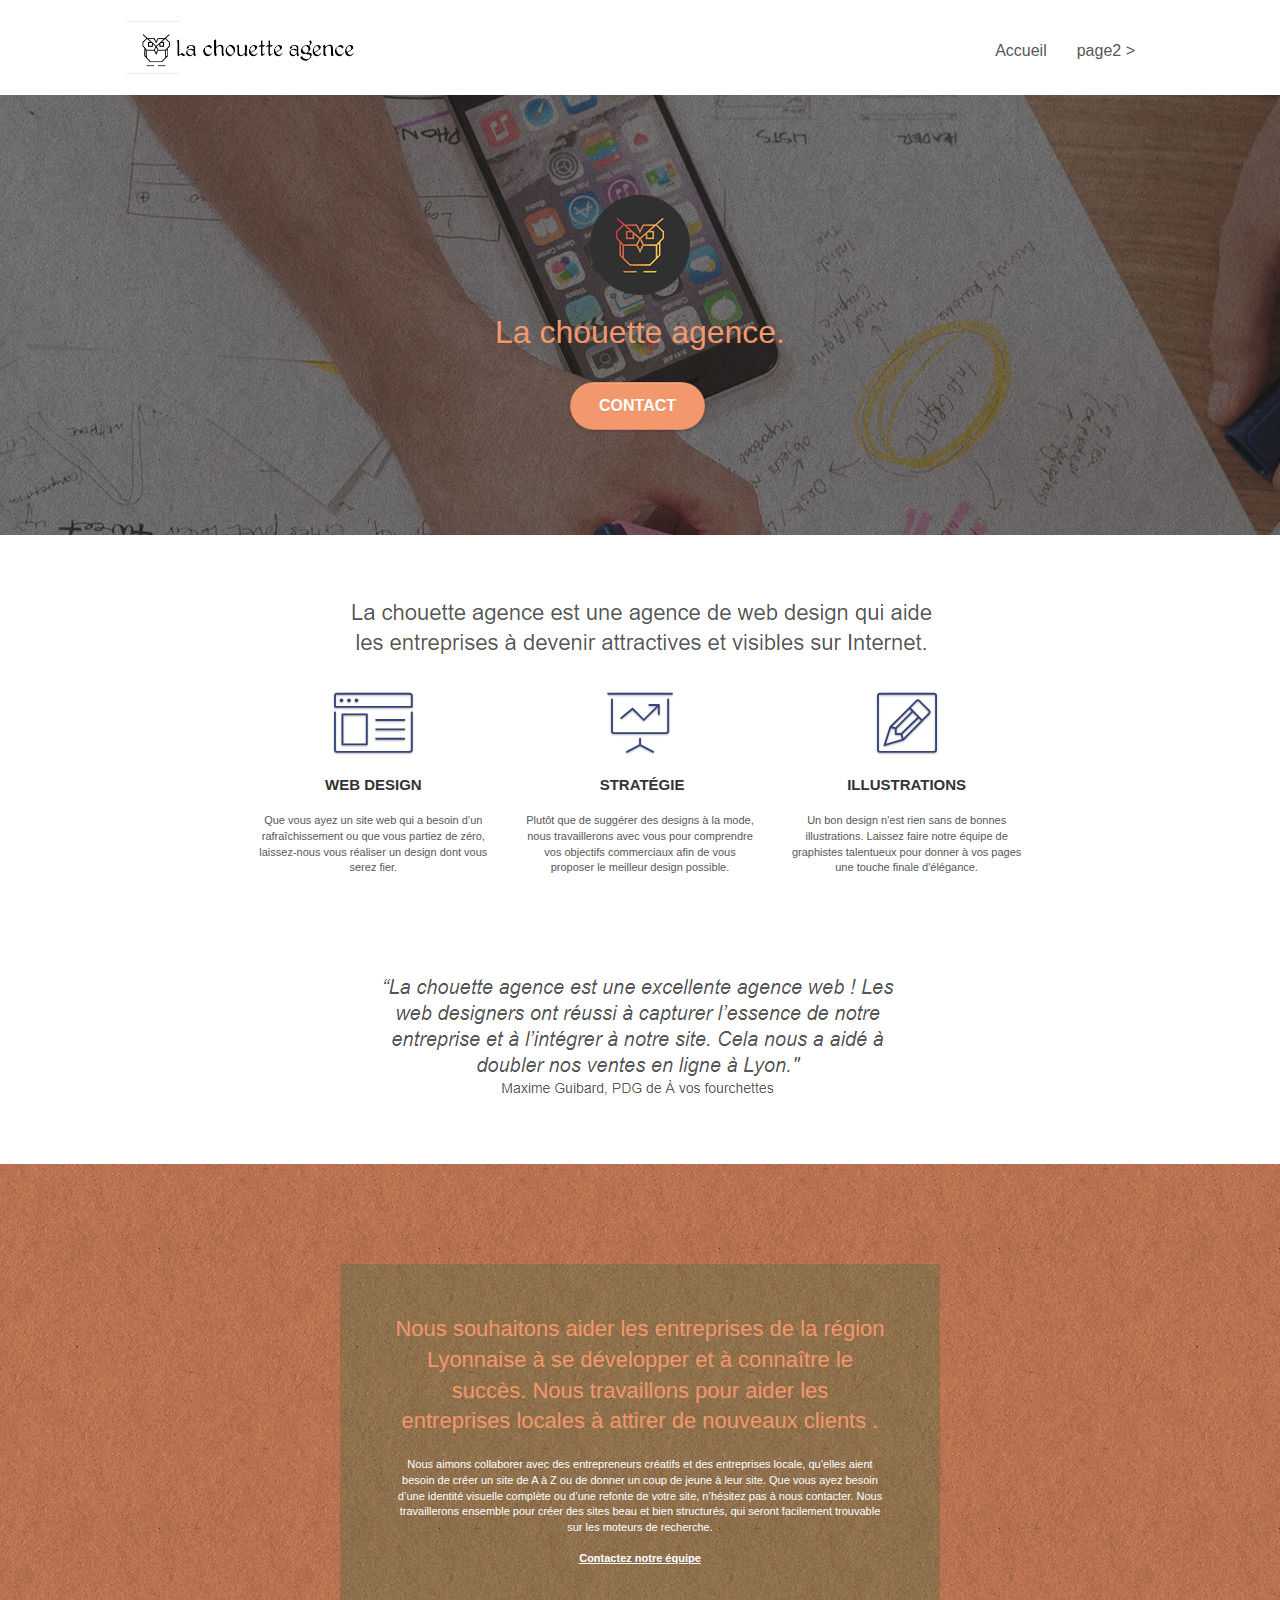
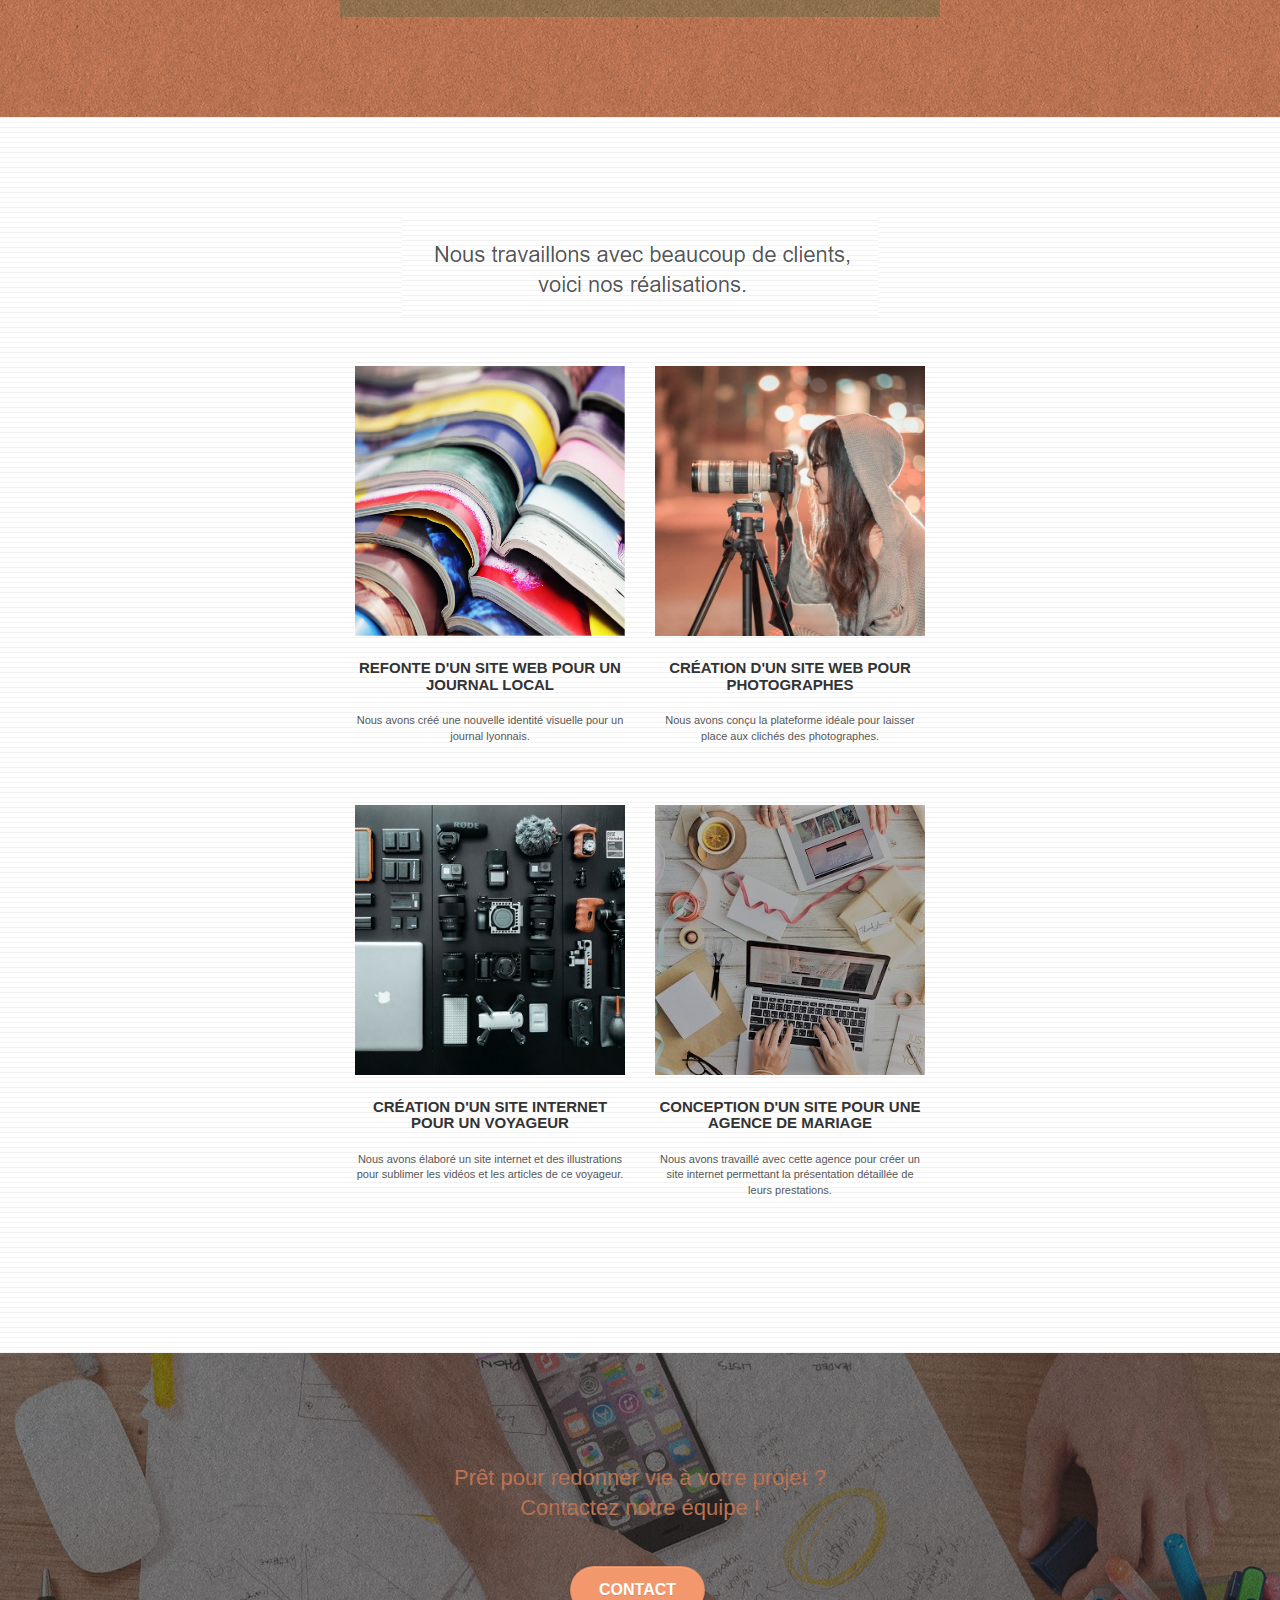
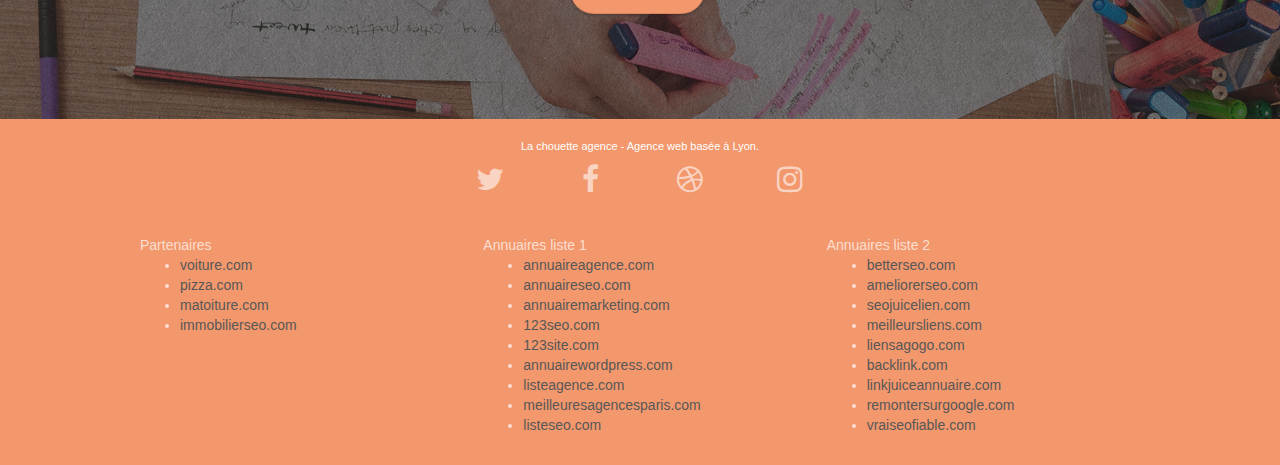
==== index.html @ 18b646df "update head" ====
<!doctype html>
<html lang="fr">
<head>
	<meta charset="utf-8">
    <meta name="description" content="Entreprise de web design basée à Lyon, la chouette agence est votre partenaire pour développer votre image. Nous vous mettons à disposition les meilleurs web-designers pour répondre à vos besoins de création graphique">
    <meta name="viewport" content="width=device-width, initial-scale=1.0">
    <link rel="shortcut icon" type="image/png" href="favicon.jpg">
    
	<link rel="stylesheet" type="text/css" href="./css/bootstrap.min.css">
	<link rel="stylesheet" type="text/css" href="style.min.css">
	<link rel="stylesheet" type="text/css" href="./css/font-awesome.min.css">
	<link rel="stylesheet" type="text/css" href="./css/et-line.min.css">
	
    
	<script async src="./js/jquery-2.1.0.min.js"></script>
	<script async src="./js/bootstrap.min.js"></script>
	<script async src="./js/blocs.min.js"></script>
	<script async src="./js/jquery.touchSwipe.min.js"></script>
	<script async src="./js/gmaps.min.js"></script>

    <title>Entreprise de web design sur Lyon - La chouette agence - Conception graphique pour votre entreprise</title>

    
<!-- Analytics -->
 
<!-- Analytics END -->
    
</head>
<body>
<!-- Principal conteneur -->
<div class="page-container">
    
<!-- bloc-0 -->
<div class="bloc bgc-white l-bloc " id="bloc-0">
	<div class="container bloc-sm">

		<nav class="navbar row">
			<div class="navbar-header">
				<div class="keywords" style="color:#cccccc;font-size:1px;">Agence web à paris, stratégie web, web design, illustrations, design de site web, site web, web, internet, site internet, site</div>
				<a class="navbar-brand" href="index.html"><img src="img/la-chouette-agence.png" alt="paris web design logo agence web meilleure agence" height="40" /></a>
				<div class="keywords" style="color:#cccccc;font-size:1px;">Agence web à paris, stratégie web, web design, illustrations, design de site web, site web, web, internet, site internet, site</div>
				<button id="nav-toggle" type="button" class="ui-navbar-toggle navbar-toggle" data-toggle="collapse" data-target=".navbar-1">
					<span class="sr-only">Toggle navigation</span><span class="icon-bar"></span><span class="icon-bar"></span><span class="icon-bar"></span>
				</button>
			</div>
			<div class="collapse navbar-collapse navbar-1 special-dropdown-nav">
				<ul class="site-navigation nav navbar-nav">
					<li>
						<a href="index.html">Accueil</a>
					</li>
					<li>
					</li>
					<li>
						<a href="page2.html">page2 &gt;</a>
					</li>
				</ul>
			</div>
		</nav>
	</div>
</div>
<!-- bloc-0 END -->

<!-- bloc-1-presentation -->
<div class="bloc bgc-dark-slate-blue bg-banniere d-bloc bg-t-edge bloc-bg-texture texture-paper b-parallax" id="bloc-1-hero">
	<div class="container bloc-lg">
		<div class="row tight-width-whitespace">
			<div class="col-sm-12">
				<img src="img/logo.png" class="center-block image-resize-mode" width="100" alt="La chouette agence, agence web paris, création logo paris" />
				<h1 class="text-center hero-bloc-text tc-white ">
					La chouette agence.
				</h1>
				<div class="text-center">
					<a href="page2.html" class="btn btn-lg btn-clean btn-rd cta-hero btn-atomic-tangerine" id="cta-hero">Contact</a>
				</div>
			</div>
		</div>
	</div>
</div>
<!-- bloc-1-presentation END -->

<!-- bloc-2-services -->
<div class="bloc bgc-white l-bloc" id="bloc-2-services">
	<div class="container bloc-md">
		<div class="row">
			<div class="col-sm-12 text-center">
				<img alt="agence web, agence web paris, web design paris, stratégie web" src="img/title.png" />
			</div>
		</div>
		<div class="row voffset-lg med-width-whitespace">
			<div class="col-sm-4">
				<div class="text-center">
					<span class="et-icon-browser sm-shadow icon-dark-slate-blue icons icon-lg"></span>
				</div>
				<h3 class="mg-md text-center">
					Web design
				</h3>
				<p class="text-center ">
					Que vous ayez un site web qui a besoin d&rsquo;un rafraîchissement ou que vous partiez de zéro, laissez-nous vous réaliser un design dont vous serez fier.
				</p>
			</div>
			<div class="col-sm-4">
				<div class="text-center">
					<span class="et-icon-presentation sm-shadow icon-dark-slate-blue icons icon-lg"></span>
				</div>
				<h3 class="mg-md text-center">
					&nbsp;Stratégie
				</h3>
				<p class="text-center ">
					Plutôt que de suggérer des designs à la mode, nous travaillerons avec vous pour comprendre vos objectifs commerciaux afin de vous proposer le meilleur design possible.<br>
				</p>
			</div>
			<div class="col-sm-4">
				<div class="text-center">
					<span class="et-icon-edit sm-shadow icon-dark-slate-blue icons icon-lg"></span>
				</div>
				<h3 class="mg-md text-center">
					Illustrations
				</h3>
				<p class="text-center ">
					Un bon design n'est rien sans de bonnes illustrations. Laissez faire notre équipe de graphistes talentueux pour donner à vos pages une touche finale d'élégance.
				</p>
			</div>
		</div>
		<div class="row voffset-lg voffset">
			<div class="col-xs-12 col-md-8 col-md-offset-2 text-center">
				<img alt="agence web, agence web paris, web design paris, stratégie web" src="img/citation.png" />

			</div>
		</div>
	</div>
</div>
<!-- bloc-2-services END -->

<!-- bloc-3-what-i-do -->
<div class="bloc tc-white bgc-atomic-tangerine bg-presentation d-bloc bloc-bg-texture texture-paper b-parallax" id="bloc-3-what-i-do">
	<div class="container bloc-lg">
		<div class="row tight-width-whitespace black-background">
			<div class="col-sm-12">
				<h2 class="mg-md text-center tc-white">
					Nous souhaitons aider les entreprises de la région Lyonnaise à se développer et à connaître le succès. Nous travaillons pour aider les entreprises locales à attirer de nouveaux clients .<br>
				</h2>
				<p class="text-center white">
					Nous aimons collaborer avec des entrepreneurs créatifs et des entreprises locale, qu’elles aient besoin de créer un site de A à Z ou de donner un coup de jeune à leur site. Que vous ayez besoin d’une identité visuelle complète ou d’une refonte de votre site, n’hésitez pas à nous contacter. Nous travaillerons ensemble pour créer des sites beau et bien structurés, qui seront facilement trouvable sur les moteurs de recherche. <br><br><a class="ltc-white bold-link" href="page2.html">Contactez notre équipe</a><br>
				</p>
			</div>
		</div>
	</div>
</div>
<!-- bloc-3-what-i-do END -->

<!-- bloc-4-portfolio -->
<div class="bloc bgc-white bg-lines-h2-bg bg-repeat l-bloc" id="bloc-4-portfolio">
	<div class="container bloc-lg">
		<div class="row">
			<div class="col-sm-12 text-center">
				<img alt="agence web, agence web paris, web design paris, stratégie web" src="img/title2.png" />
			</div>
		</div>
		<div class="row tight-width-whitespace portfolio-row">
			<div class="col-sm-6">
				<a href="#" data-lightbox="img/1.jpg" data-gallery-id="gallery-1" data-caption="Refonte d'un site web pour un journal local" data-frame="snapshot-lb"><img src="img/1.jpg" alt="paris web design logo agence web meilleure agence et refonte site web journal" class="img-responsive portfolio-thumb" /></a>
				<h3 class="mg-md text-center">
					Refonte d'un site web pour un journal local
				</h3>
				<p class="text-center">
					Nous avons créé une nouvelle identité visuelle pour un journal lyonnais.
				</p>
			</div>
			<div class="col-sm-6">
				<a href="#" data-lightbox="img/2.jpg" data-gallery-id="gallery-1" data-caption="Création d'un site web pour photographes" data-frame="snapshot-lb"><img src="img/2.jpg" class="img-responsive portfolio-thumb" alt="paris web design logo agence web meilleure agence, Création d'un site web pour photographes" /></a>
				<h3 class="mg-md text-center">
					Création d'un site web pour photographes
				</h3>
				<p class="text-center">
					Nous avons conçu la plateforme idéale pour laisser place aux clichés des photographes.
				</p>
			</div>
		</div>
		<div class="row tight-width-whitespace portfolio-row">
			<div class="col-sm-6">
				<a href="#" data-lightbox="img/3.bmp" data-gallery-id="gallery-1" data-caption="Création d'un site internet pour un voyageur" data-frame="snapshot-lb"><img src="img/3.bmp" class="img-responsive portfolio-thumb" alt="paris web design logo agence web meilleure agence, Création d'un site web pour voyageur"/></a>
				<h3 class="mg-md text-center">
					Création d'un site internet pour un voyageur
				</h3>
				<p class="text-center">
					Nous avons élaboré un site internet et des illustrations pour sublimer les vidéos et les articles de ce voyageur.
				</p>
			</div>
			<div class="col-sm-6">
				<a href="#" data-lightbox="img/4.bmp" data-gallery-id="gallery-1" data-caption="Conception d'un site pour une agence de mariage" data-frame="snapshot-lb"><img src="img/4.bmp" class="img-responsive portfolio-thumb" alt="paris web design logo agence web meilleure agence, Création d'un site web pour agence de mariage" /></a>
				<h3 class="mg-md text-center">
					Conception d'un site pour une agence de mariage
				</h3>
				<p class="text-center">
					Nous avons travaillé avec cette agence pour créer un site internet permettant la présentation détaillée de leurs prestations.
				</p>
			</div>
		</div>
	</div>
</div>
<!-- bloc-4-portfolio END -->

<!-- bloc-5-cta -->
<div class="bloc bgc-dark-slate-blue bg-banniere d-bloc bloc-bg-texture texture-paper" id="bloc-5-cta">
	<div class="container bloc-lg">
		<div class="row">
			<h2 class="mg-md text-center tc-white">
				Prêt pour redonner vie à votre projet ?<br>Contactez notre équipe !
			</h2>
			<div class="col-sm-12 text-center">
				<a href="page2.html" class="btn btn-atomic-tangerine btn-clean btn-rd btn-lg cta-hero">Contact</a>
			</div>
		</div>
	</div>
</div>
<!-- bloc-5-cta END -->

<!-- Footer - bloc-8 -->
<div class="bloc bgc-atomic-tangerine d-bloc" id="bloc-8">
	<div class="container bloc-sm">
		<div class="row">
			<div class="col-sm-12">
				<p class="text-center white">
					La chouette agence - Agence web basée à Lyon.<br>
				</p>
				<div class="row row-no-gutters social">
					<div class="col-sm-3">
						<div class="text-center">
							<a class="social" href="index.html"><span class="fa fa-twitter icon-md"></span></a>
						</div>
					</div>
					<div class="col-sm-3">
						<div class="text-center">
							<a class="social" href="index.html"><span class="fa fa-facebook icon-md"></span></a>
						</div>
					</div>
					<div class="col-sm-3">
						<div class="text-center">
							<a class="social" href="index.html"><span class="fa fa-dribbble icon-md"></span></a>
						</div>
					</div>
					<div class="col-sm-3">
						<div class="text-center">
							<a class="social" href="index.html"><span class="fa fa-instagram icon-md"></span></a>
						</div>
					</div>
					<div class="keywords" style="color:#F3976C;">Agence web à paris, stratégie web, web design, illustrations, design de site web, site web, web, internet, site internet, site</div>
				</div>
				<div class="row">
					<div class="col-sm-4">
						Partenaires
							<ul>
								<li><a href="voiture.com">voiture.com</a></li>
								<li><a href="pizza.com">pizza.com</a></li>
								<li><a href="matoiture.com">matoiture.com</a></li>
								<li><a href="immobilierseo.com">immobilierseo.com</a></li>
							</ul>		
					</div>
					<div class="col-sm-4">
						Annuaires liste 1
						<ul>
							<li><a href="annuaireagence.com">annuaireagence.com</a></li>
							<li><a href="annuaireseo.com">annuaireseo.com</a></li>
							<li><a href="annuairemarketing.com">annuairemarketing.com</a></li>
							<li><a href="123seoture.com">123seo.com</a></li>
							<li><a href="123site.com">123site.com</a></li>
							<li><a href="annuairewordpress.com">annuairewordpress.com</a></li>
							<li><a href="listeagence.com">listeagence.com</a></li>
							<li><a href="meilleuresagencesparis.com">meilleuresagencesparis.com</a></li>
							<li><a href="listeseo.com">listeseo.com</a></li>
						</ul>
					</div>
					<div class="col-sm-4">
						Annuaires liste 2
						<ul>
							<li><a href="betterseo.com">betterseo.com</a></li>
							<li><a href="ameliorerseo.com">ameliorerseo.com</a></li>
							<li><a href="seojuicelien.com">seojuicelien.com</a></li>
							<li><a href="meilleursliens.com">meilleursliens.com</a></li>
							<li><a href="liensagogo.com">liensagogo.com</a></li>
							<li><a href="backlink.com">backlink.com</a></li>
							<li><a href="linkjuiceannuaire.com">linkjuiceannuaire.com</a></li>
							<li><a href="remontersurgoogle.com">remontersurgoogle.com</a></li>
							<li><a href="vraiseofiable.com">vraiseofiable.com</a></li>
						</ul>
					</div>
				</div>
			</div>
		</div>
	</div>
</div>
<!-- Footer - bloc-8 END -->

</div>
<!-- Principal conteneur END -->
    

</body>
</html>
---- style.min.css ----
body{margin:0;padding:0;background:#FFF;overflow-x:hidden;-webkit-font-smoothing:antialiased;-moz-osx-font-smoothing:grayscale}a,button{transition:all .3s ease-in-out;outline:none!important}a:hover{text-decoration:none;cursor:pointer}#page-loading-blocs-notifaction{position:fixed;top:0;bottom:0;width:100%;z-index:100000;background:#FFF url(img/pageload-spinner.gif) no-repeat center center}.bloc{width:100%;clear:both;background:50% 50% no-repeat;padding:0 50px;-webkit-background-size:cover;-moz-background-size:cover;-o-background-size:cover;background-size:cover;position:relative}.bloc .container{padding-left:0;padding-right:0}.bloc-lg{padding:100px 50px}.bloc-md{padding:50px}.bloc-sm{padding:20px 50px}.bg-center,.bg-l-edge,.bg-r-edge,.bg-t-edge,.bg-b-edge,.bg-tl-edge,.bg-bl-edge,.bg-tr-edge,.bg-br-edge,.bg-repeat{-webkit-background-size:auto!important;-moz-background-size:auto!important;-o-background-size:auto!important;background-size:auto!important}.bg-repeat{background:repeat}.bg-t-edge{background:top no-repeat}.bloc-bg-texture::before{content:"";background-size:2px 2px;position:absolute;top:0;bottom:0;left:0;right:0}.texture-paper::before{background:url(img/texture-paper.png);background-size:280px 280px}.b-parallax{background-attachment:fixed}.d-bloc{color:rgba(255,255,255,.7)}.d-bloc button:hover{color:rgba(255,255,255,.9)}.d-bloc .icon-round,.d-bloc .icon-square,.d-bloc .icon-rounded,.d-bloc .icon-semi-rounded-a,.d-bloc .icon-semi-rounded-b{border-color:rgba(255,255,255,.9)}.d-bloc .divider-h span{border-color:rgba(255,255,255,.2)}.d-bloc .a-btn,.d-bloc .navbar a,.d-bloc .navbar-brand,.d-bloc a .icon-sm,.d-bloc a .icon-md,.d-bloc a .icon-lg,.d-bloc a .icon-xl,.d-bloc h1 a,.d-bloc h2 a,.d-bloc h3 a,.d-bloc h4 a,.d-bloc h5 a,.d-bloc h6 a,.d-bloc p a{color:rgba(255,255,255,.6)}.d-bloc .a-btn:hover,.d-bloc .navbar a:hover,.d-bloc .navbar-brand:hover,.d-bloc a:hover .icon-sm,.d-bloc a:hover .icon-md,.d-bloc a:hover .icon-lg,.d-bloc a:hover .icon-xl,.d-bloc h1 a:hover,.d-bloc h2 a:hover,.d-bloc h3 a:hover,.d-bloc h4 a:hover,.d-bloc h5 a:hover,.d-bloc h6 a:hover,.d-bloc p a:hover{color:rgba(255,255,255,1)}.d-bloc .navbar-toggle .icon-bar{background:rgba(255,255,255,1)}.d-bloc .btn-wire,.d-bloc .btn-wire:hover{color:rgba(255,255,255,1);border-color:rgba(255,255,255,1)}.d-bloc .panel{color:rgba(0,0,0,.5)}.d-bloc .panel button:hover{color:rgba(0,0,0,.7)}.d-bloc .panel icon{border-color:rgba(0,0,0,.7)}.d-bloc .panel .divider-h span{border-color:rgba(0,0,0,.1)}.d-bloc .panel .a-btn{color:rgba(0,0,0,.6)}.d-bloc .panel .a-btn:hover{color:rgba(0,0,0,1)}.d-bloc .panel .btn-wire,.d-bloc .panel .btn-wire:hover{color:rgba(0,0,0,.7);border-color:rgba(0,0,0,.3)}.d-bloc .panel,.l-bloc{color:rgba(0,0,0,.5)}.d-bloc .panel button:hover,.l-bloc button:hover{color:rgba(0,0,0,.7)}.l-bloc .icon-round,.l-bloc .icon-square,.l-bloc .icon-rounded,.l-bloc .icon-semi-rounded-a,.l-bloc .icon-semi-rounded-b{border-color:rgba(0,0,0,.7)}.d-bloc .panel .divider-h span,.l-bloc .divider-h span{border-color:rgba(0,0,0,.1)}.d-bloc .panel .a-btn,.l-bloc .a-btn,.l-bloc .navbar a,.l-bloc .navbar-brand,.l-bloc a .icon-sm,.l-bloc a .icon-md,.l-bloc a .icon-lg,.l-bloc a .icon-xl,.l-bloc h1 a,.l-bloc h2 a,.l-bloc h3 a,.l-bloc h4 a,.l-bloc h5 a,.l-bloc h6 a,.l-bloc p a{color:rgba(0,0,0,.6)}.d-bloc .panel .a-btn:hover,.l-bloc .a-btn:hover,.l-bloc .navbar a:hover,.l-bloc .navbar-brand:hover,.l-bloc a:hover .icon-sm,.l-bloc a:hover .icon-md,.l-bloc a:hover .icon-lg,.l-bloc a:hover .icon-xl,.l-bloc h1 a:hover,.l-bloc h2 a:hover,.l-bloc h3 a:hover,.l-bloc h4 a:hover,.l-bloc h5 a:hover,.l-bloc h6 a:hover,.l-bloc p a:hover{color:rgba(0,0,0,1)}.l-bloc .navbar-toggle .icon-bar{color:rgba(0,0,0,.6)}.d-bloc .panel .btn-wire,.d-bloc .panel .btn-wire:hover,.l-bloc .btn-wire,.l-bloc .btn-wire:hover{color:rgba(0,0,0,.7);border-color:rgba(0,0,0,.3)}.voffset{margin-top:30px}.voffset-lg{margin-top:80px}.row-no-gutters{margin-right:0;margin-left:0}.row.row-no-gutters>[class^="col-"],.row.row-no-gutters>[class*=" col-"]{padding-right:0;padding-left:0}#bloc-1-hero h1{font-size:32px}.navbar{margin-bottom:0;z-index:1}.navbar-brand{height:auto;padding:3px 15px;font-size:25px;font-weight:400;font-weight:600;line-height:44px}.navbar-brand img{max-height:200px;margin:0 5px 0 0;display:inline}.navbar-brand img[src$=svg]{min-width:100px}.nav-center .navbar-brand img{margin:0}.navbar .nav{padding-top:2px;margin-right:-16px;float:right;z-index:1}.nav>li{float:left;margin-top:4px;font-size:16px}.navbar-nav .open .dropdown-menu>li>a{text-align:inherit}.nav>li a:hover,.nav>li a:focus{background:transparent}.navbar-toggle{margin:10px 10px 0 0;border:0}.navbar-toggle:hover{background:transparent!important}.navbar-toggle .icon-bar{background-color:rgba(0,0,0,.5);width:26px}.nav-invert .navbar .nav{float:left}.nav-invert .navbar-header,.nav-invert .navbar-brand{float:right;position:relative;z-index:2}@media (min-width:768px){.site-navigation{position:absolute;top:50%;right:20px;transform:translate(0,-50%);-webkit-transform:translateY(-50%)}.nav>li .dropdown-menu a,.nav>li .dropdown-menu a:hover{color:#484848}.nav-invert .site-navigation{left:0;right:0}.nav-center{text-align:center}.nav-center .navbar-header{width:100%}.nav-center .navbar-header,.nav-center .navbar-brand,.nav-center .nav>li{float:none;display:inline-block}.nav-center .site-navigation{position:relative;width:100%;right:0;margin-right:0;margin-top:20px}.nav-center.mini-nav .navbar-toggle{float:none;margin:10px auto 0}}.nav>li>.dropdown a{background:none!important;display:block;padding:14px 15px}nav .caret{margin:0 5px}.dropdown-menu .dropdown-menu{top:-8px;left:100%}.dropdown-menu .dropmenu-flow-right{top:100%;left:0;margin-left:-1px;border-top-left-radius:0;border-top-right-radius:0}.dropdown-menu .dropdown span{border:4px solid #000;border-top-color:transparent;border-right-color:transparent;border-bottom-color:transparent;margin:6px -5px 0 0!important;float:right}.mg-md{margin-top:10px;margin-bottom:20px}.mg-lg{margin-top:10px;margin-bottom:40px}.btn{margin:0 5px 5px 0}.btn.pull-right{margin:0 0 5px 5px}.btn-d,.btn-d:hover,.btn-d:focus{color:#FFF;background:rgba(0,0,0,.3)}button{outline:none!important}.btn-rd{border-radius:40px}.btn-clean{border:1px solid rgba(0,0,0,.08);border-bottom-color:rgba(0,0,0,.1);text-shadow:0 1px 0 rgba(0,0,1,.1);box-shadow:0 1px 3px rgba(0,0,1,.25),inset 0 1px 0 0 rgba(255,255,255,.15)}.icon-md{font-size:30px!important}.icon-lg{font-size:60px!important}.sm-shadow{text-shadow:0 1px 2px rgba(0,0,0,.3)}.panel-sq,.panel-sq .panel-heading,.panel-sq .panel-footer{border-radius:0}.panel-rd{border-radius:30px}.panel-rd .panel-heading{border-radius:29px 29px 0 0}.panel-rd .panel-footer{border-radius:0 0 29px 29px}.form-control{border-color:rgba(0,0,0,.1);box-shadow:none}.scrollToTop{width:40px;height:40px;position:fixed;bottom:20px;right:20px;opacity:0;z-index:500;transition:all .3s ease-in-out}.scrollToTop span{margin-top:6px}.showScrollTop{font-size:14px;opacity:1}a[data-lightbox]{position:relative;display:block;text-align:center}a[data-lightbox]:hover::before{content:"+";font-family:"HelveticaNeue-Light","Helvetica Neue Light","Helvetica Neue",Helvetica,Arial;font-size:32px;width:50px;height:50px;margin-left:-25px;border-radius:50%;background:rgba(0,0,0,.6);color:#FFF;font-weight:100;z-index:1;position:absolute;top:50%;transform:translateY(-50%);-webkit-transform:translateY(-50%)}a[data-lightbox]:hover img{opacity:.6;-webkit-animation-fill-mode:none;animation-fill-mode:none}#lightbox-modal{display:flex;align-items:center}#lightbox-modal .modal-dialog{width:90%;max-width:900px;margin:0 auto 0}#lightbox-modal .modal-dialog img{max-height:90vh;margin:0 auto}.lightbox-caption{padding:20px;color:#FFF;background:rgba(0,0,0,.5);position:absolute;left:15px;right:15px;bottom:5px}.close-lightbox{color:#FFF;font-size:30px;position:absolute;top:20px;right:20px;z-index:20;background:rgba(0,0,0,.5);border:none;line-height:30px;padding:0 9px 5px;opacity:.3}.close-lightbox:hover,.next-lightbox:hover,.prev-lightbox:hover{opacity:1;color:#FFF}.next-lightbox,.prev-lightbox{font-size:20px;color:rgba(255,255,255,.9);background:rgba(0,0,0,.5);transition:all .2s ease-in-out;position:absolute;top:45%;z-index:1;opacity:.4}.next-lightbox{padding:6px 8px 1px 13px;right:25px}.prev-lightbox{padding:6px 13px 1px 10px;left:25px}.snapshot-lb .modal-body{padding-bottom:45px}.snapshot-lb .lightbox-caption{padding:0;color:rgba(0,0,0,.5);background:none}h1,h2,h3,h4,h5,h6,p,label,.btn,a{font-family:"helvetica";font-weight:400;color:#575757!important}.container{max-width:1000px}.hero-bloc-text{font-size:38px}.hero-bloc-text-sub{font-size:36px}.statement-bloc-text{line-height:26px;font-style:italic;font-size:20px;text-align:center;font-weight:lighter;max-width:520px;margin:auto auto auto auto}p{font-size:11px}.tight-width-whitespace{max-width:600px;margin:auto auto auto auto}.h1{font-size:20px;font-family:"Open Sans"}.cta-hero{margin-top:22px;color:#FFFFFF!important;text-transform:uppercase;padding:12px 28px 12px 28px;font-size:16px;font-weight:700}.social{max-width:400px;margin:auto auto auto auto}h2{font-size:22px;line-height:1.4em}h3{font-size:15px;text-transform:uppercase;font-weight:700;color:#333333!important}.med-width-whitespace{max-width:800px;margin:auto auto auto auto;box-shadow:0 0 0 #000}h1{color:#333333!important}h4{color:#333333!important}.icons{margin-bottom:14px;margin-top:24px}.white{color:#FFFFFF!important}.portfolio-thumb{margin-bottom:24px}.portfolio-row{margin-bottom:44px;margin-top:50px}.avatar{box-shadow:0 4px 9px rgba(0,0,0,.3)}.black-background{background-color:rgba(165,147,99,.7);padding:40px 40px 40px 40px}.bold-link{font-weight:900;text-decoration:underline!important}.bgc-white{background-color:#FFF}.bgc-dark-slate-blue{background-color:#364577}.bgc-atomic-tangerine{background-color:#F3976C}.tc-white{color:#F3976C!important}.btn-atomic-tangerine{background:#F3976C;color:#FFFFFF!important}.btn-atomic-tangerine:hover{background:#c27956!important;color:#FFFFFF!important}.ltc-white{color:#FFFFFF!important}.ltc-white:hover{color:#cccccc!important}.ltc-atomic-tangerine{color:#F3976C!important}.ltc-atomic-tangerine:hover{color:#c27956!important}.icon-dark-slate-blue{color:#364577!important;border-color:#364577!important}.bg-dots-bg{background-image:url(img/dots-bg.png)}.bg-lines-h2-bg{background-image:url(img/lines-h2-bg.png)}.bg-banniere{background-image:url(img/la-chouette-agence-banniere.jpg)}.bg-presentation{background-image:url(img/image-de-presentation.bmp)}@media (max-width:1024px){.bloc{padding-left:20px;padding-right:20px}.bloc.full-width-bloc,.bloc-tile-2.full-width-bloc .container,.bloc-tile-3.full-width-bloc .container,.bloc-tile-4.full-width-bloc .container{padding-left:0;padding-right:0}}@media (max-width:992px) and (min-width:768px){.navbar .nav{max-width:80%}.nav-center.navbar .nav{max-width:100%}}@media only screen and (min-device-width:768px) and (max-device-width:1024px) and (orientation:landscape){.b-parallax{background-attachment:scroll}}@media only screen and (min-device-width:1024px) and (max-device-width:1366px) and (-webkit-min-device-pixel-ratio:1.5){.b-parallax{background-attachment:scroll}}@media (max-width:991px){.container{width:100%}.b-parallax{background-attachment:scroll}.page-container,#hero-bloc{overflow-x:hidden;position:relative}.bloc{padding-left:constant(safe-area-inset-left);padding-right:constant(safe-area-inset-right)}.bloc-group,.bloc-group .bloc{display:block;width:100%}.bloc-fill-screen .fill-bloc-top-edge,.bloc-fill-screen .fill-bloc-bottom-edge{padding:0 20px;padding-left:constant(safe-area-inset-left);padding-right:constant(safe-area-inset-right)}}@media (max-width:767px){.page-container{overflow-x:hidden;position:relative}h1,h2,h3,h4,h5,h6,p,#disqus_thread{padding-left:10px!important;padding-right:10px!important}.b-parallax{background-attachment:scroll}.navbar .nav{padding-top:0;border-top:1px solid rgba(0,0,0,.2);float:none!important}.navbar.row{margin-left:0;margin-right:0}.site-navigation{position:inherit;transform:none;-webkit-transform:none;-ms-transform:none}.nav>li{margin-top:0;border-bottom:1px solid rgba(0,0,0,.1);background:rgba(0,0,0,.05);text-align:left;padding-left:15px;width:100%}.nav>li:hover{background:rgba(0,0,0,.08)}.dropdown .dropdown a .caret{float:none;margin:5px 0 0 10px!important;border:4px solid #000;border-bottom-color:transparent;border-right-color:transparent;border-left-color:transparent}#hero-bloc .navbar .nav{background:rgba(0,0,0,.8)}#hero-bloc .navbar .nav a{color:rgba(255,255,255,.6)}.hero{padding:50px 0}.hero-nav{left:-1px;right:-1px}.navbar-collapse{padding:0;overflow-x:hidden;-webkit-box-shadow:none;box-shadow:none}.navbar-brand img{max-height:40px;width:auto}.nav-invert .navbar-header{float:none;width:100%}.nav-invert .navbar-toggle{float:left;margin-left:10px}.bloc{padding-left:0;padding-right:0}.bloc-xxl,.bloc-xl,.bloc-lg{padding:40px 0}.bloc-sm,.bloc-md{padding-left:0;padding-right:0}.bloc-tile-2 .container,.bloc-tile-3 .container,.bloc-tile-4 .container,.bloc-fill-screen .fill-bloc-top-edge,.bloc-fill-screen .fill-bloc-bottom-edge{padding-left:0;padding-right:0}.a-block{padding:0 10px}.btn-dwn{display:none}.voffset{margin-top:5px}.voffset-md{margin-top:20px}.voffset-lg{margin-top:30px}form{padding:5px}.close-lightbox{display:inline-block}.blocsapp-device-iphone5{background-size:216px 425px;padding-top:60px;width:216px;height:425px}.blocsapp-device-iphone5 img{width:180px;height:320px}}@media (max-width:400px){.bloc{padding-left:0;padding-right:0}}@media (max-width:767px){.bloc-mob-center-text{text-align:center}}
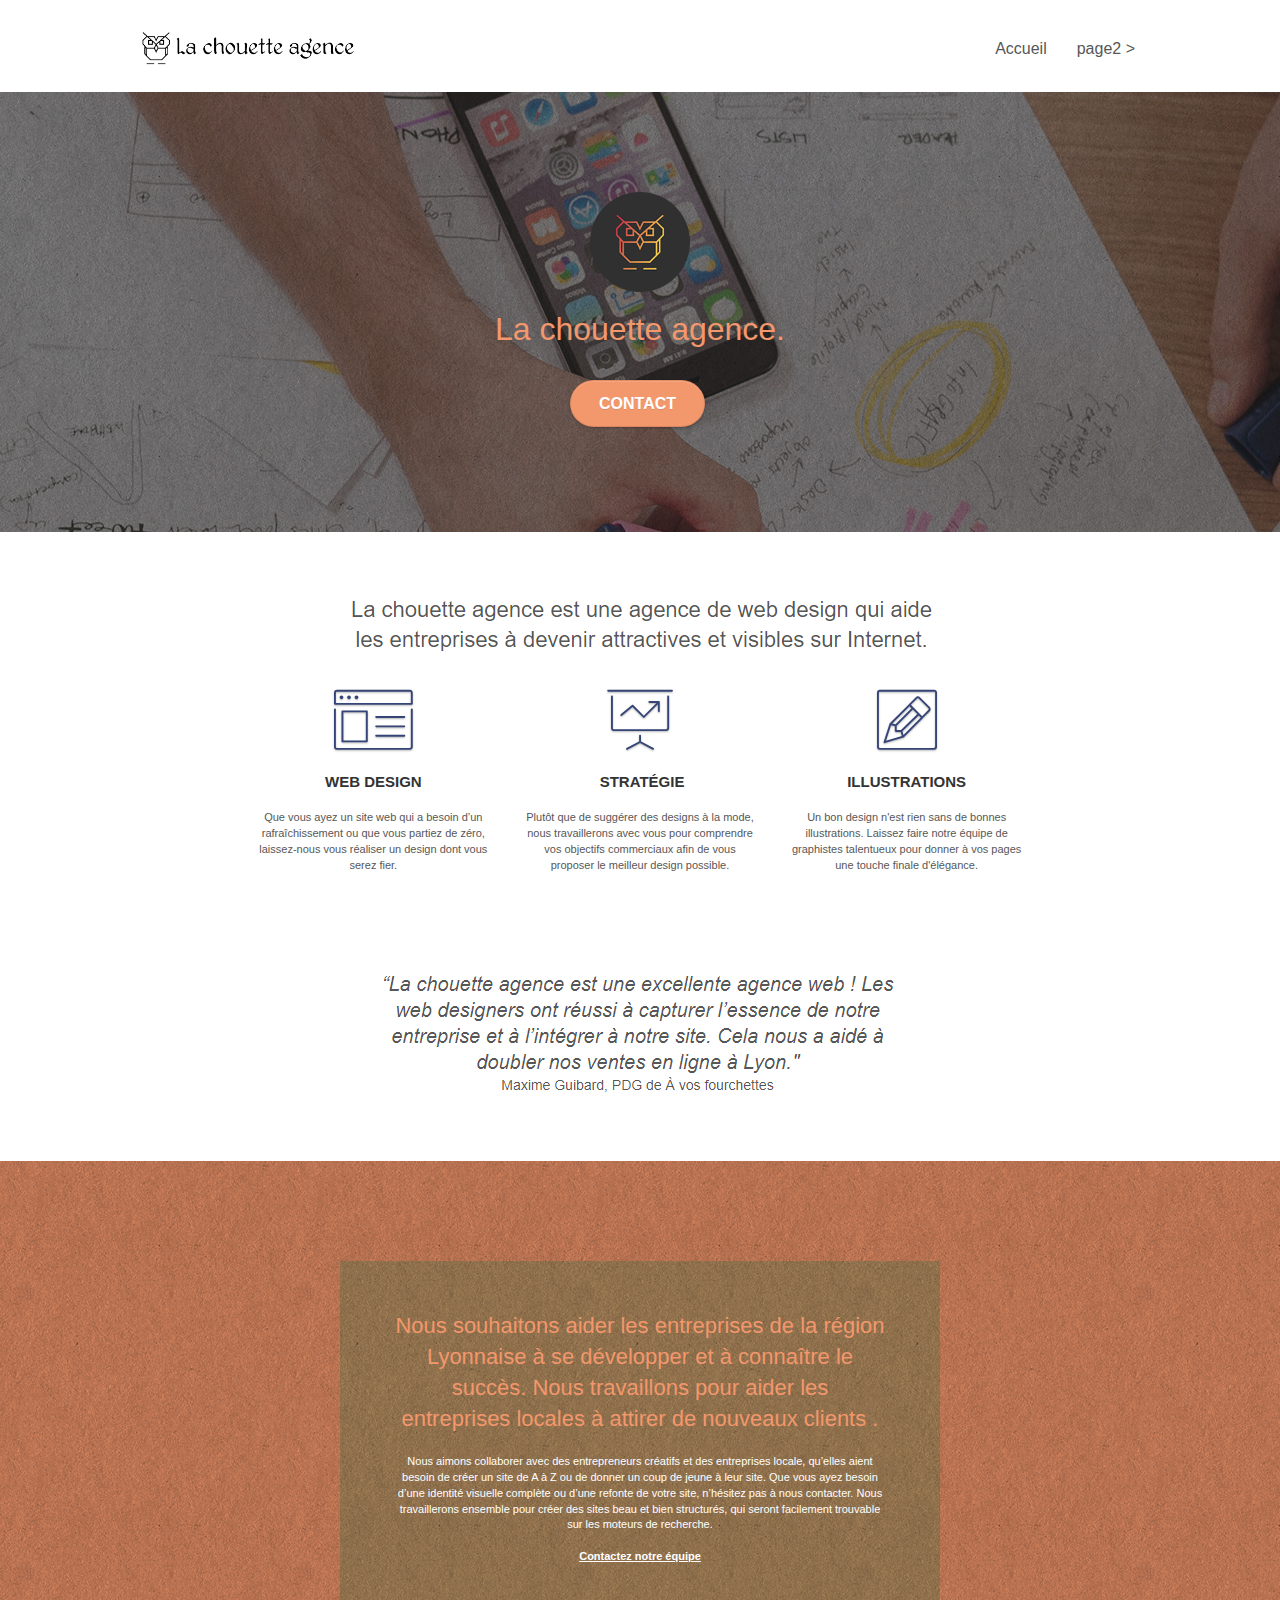
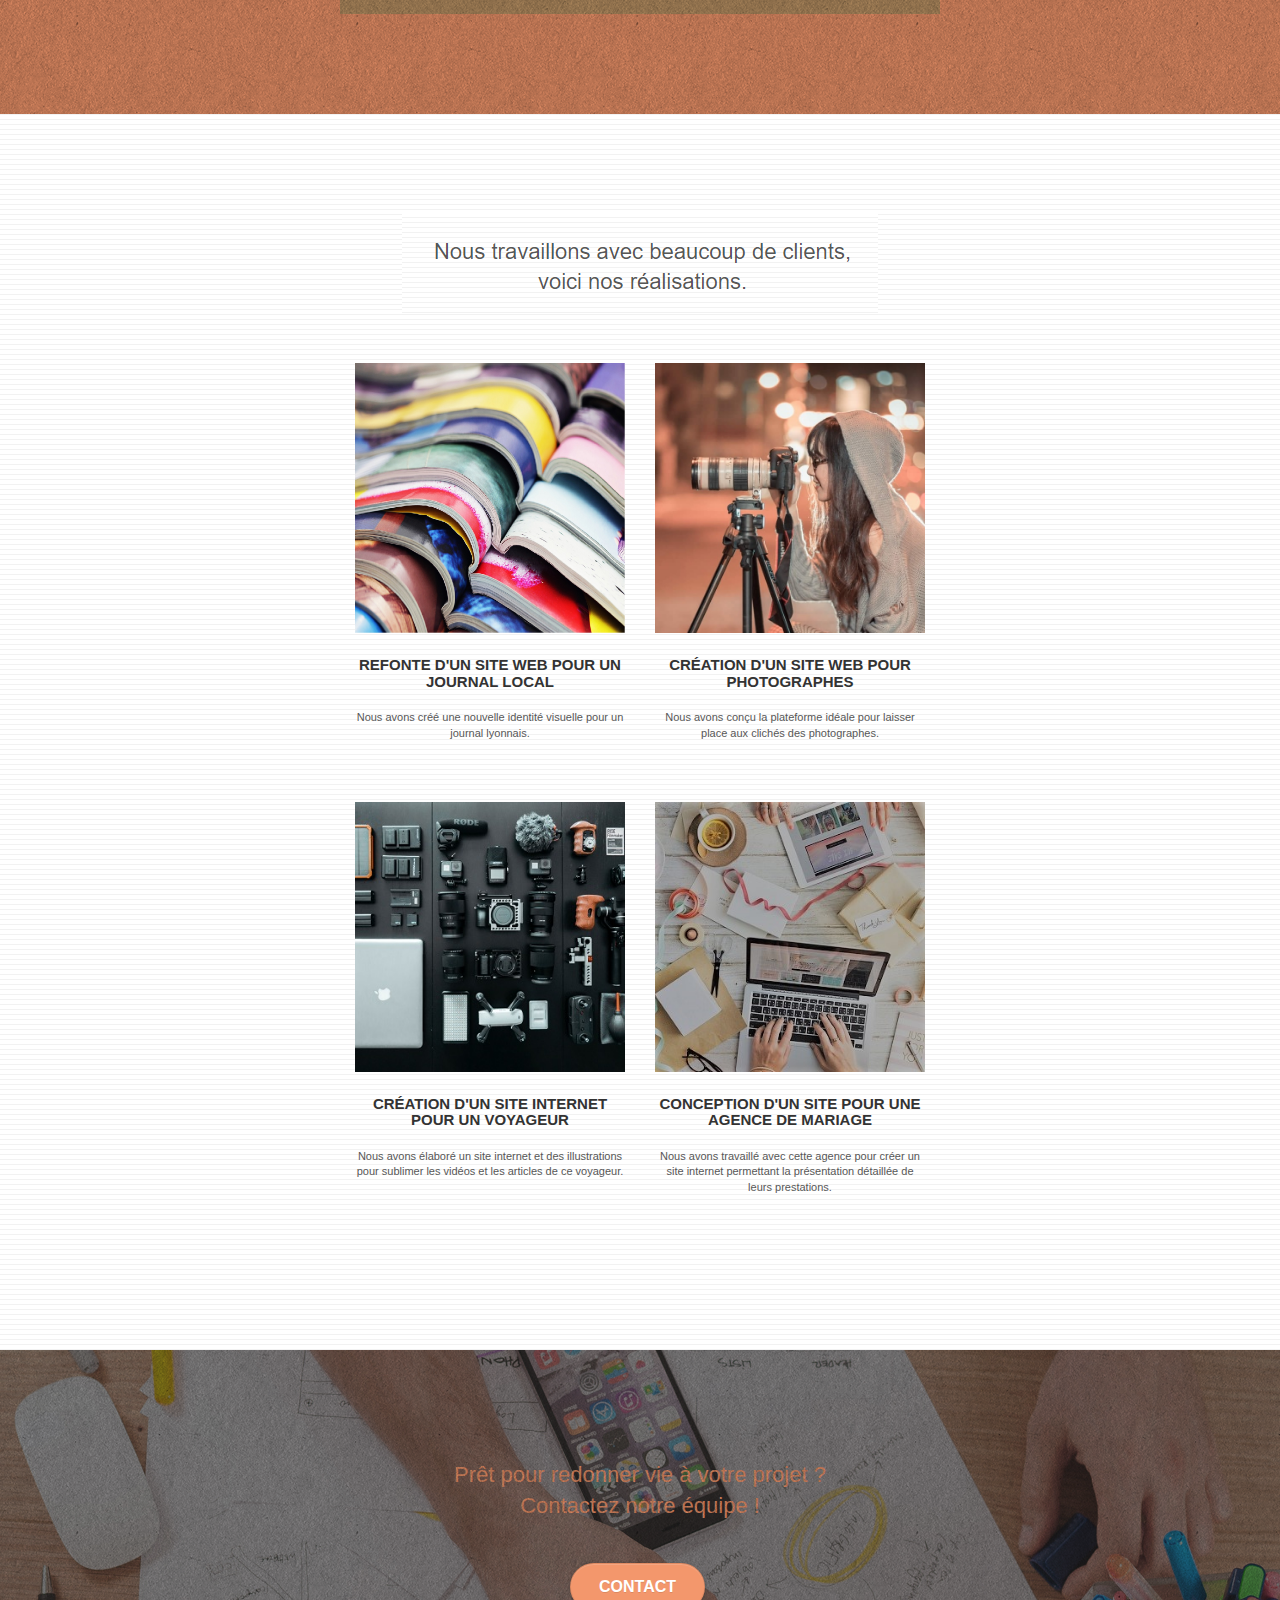
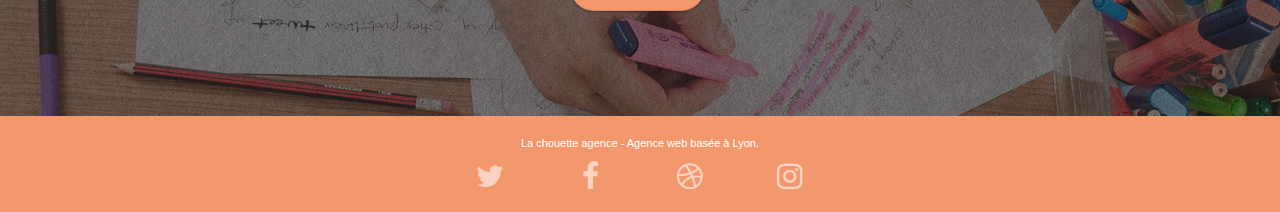
==== commit 398e2a72: "delete class keywords and links in footer" ====
--- a/index.html
+++ b/index.html
@@ -36,9 +36,7 @@
 
 		<nav class="navbar row">
 			<div class="navbar-header">
-				<div class="keywords" style="color:#cccccc;font-size:1px;">Agence web à paris, stratégie web, web design, illustrations, design de site web, site web, web, internet, site internet, site</div>
 				<a class="navbar-brand" href="index.html"><img src="img/la-chouette-agence.png" alt="paris web design logo agence web meilleure agence" height="40" /></a>
-				<div class="keywords" style="color:#cccccc;font-size:1px;">Agence web à paris, stratégie web, web design, illustrations, design de site web, site web, web, internet, site internet, site</div>
 				<button id="nav-toggle" type="button" class="ui-navbar-toggle navbar-toggle" data-toggle="collapse" data-target=".navbar-1">
 					<span class="sr-only">Toggle navigation</span><span class="icon-bar"></span><span class="icon-bar"></span><span class="icon-bar"></span>
 				</button>
@@ -244,46 +242,6 @@
 							<a class="social" href="index.html"><span class="fa fa-instagram icon-md"></span></a>
 						</div>
 					</div>
-					<div class="keywords" style="color:#F3976C;">Agence web à paris, stratégie web, web design, illustrations, design de site web, site web, web, internet, site internet, site</div>
-				</div>
-				<div class="row">
-					<div class="col-sm-4">
-						Partenaires
-							<ul>
-								<li><a href="voiture.com">voiture.com</a></li>
-								<li><a href="pizza.com">pizza.com</a></li>
-								<li><a href="matoiture.com">matoiture.com</a></li>
-								<li><a href="immobilierseo.com">immobilierseo.com</a></li>
-							</ul>		
-					</div>
-					<div class="col-sm-4">
-						Annuaires liste 1
-						<ul>
-							<li><a href="annuaireagence.com">annuaireagence.com</a></li>
-							<li><a href="annuaireseo.com">annuaireseo.com</a></li>
-							<li><a href="annuairemarketing.com">annuairemarketing.com</a></li>
-							<li><a href="123seoture.com">123seo.com</a></li>
-							<li><a href="123site.com">123site.com</a></li>
-							<li><a href="annuairewordpress.com">annuairewordpress.com</a></li>
-							<li><a href="listeagence.com">listeagence.com</a></li>
-							<li><a href="meilleuresagencesparis.com">meilleuresagencesparis.com</a></li>
-							<li><a href="listeseo.com">listeseo.com</a></li>
-						</ul>
-					</div>
-					<div class="col-sm-4">
-						Annuaires liste 2
-						<ul>
-							<li><a href="betterseo.com">betterseo.com</a></li>
-							<li><a href="ameliorerseo.com">ameliorerseo.com</a></li>
-							<li><a href="seojuicelien.com">seojuicelien.com</a></li>
-							<li><a href="meilleursliens.com">meilleursliens.com</a></li>
-							<li><a href="liensagogo.com">liensagogo.com</a></li>
-							<li><a href="backlink.com">backlink.com</a></li>
-							<li><a href="linkjuiceannuaire.com">linkjuiceannuaire.com</a></li>
-							<li><a href="remontersurgoogle.com">remontersurgoogle.com</a></li>
-							<li><a href="vraiseofiable.com">vraiseofiable.com</a></li>
-						</ul>
-					</div>
 				</div>
 			</div>
 		</div>
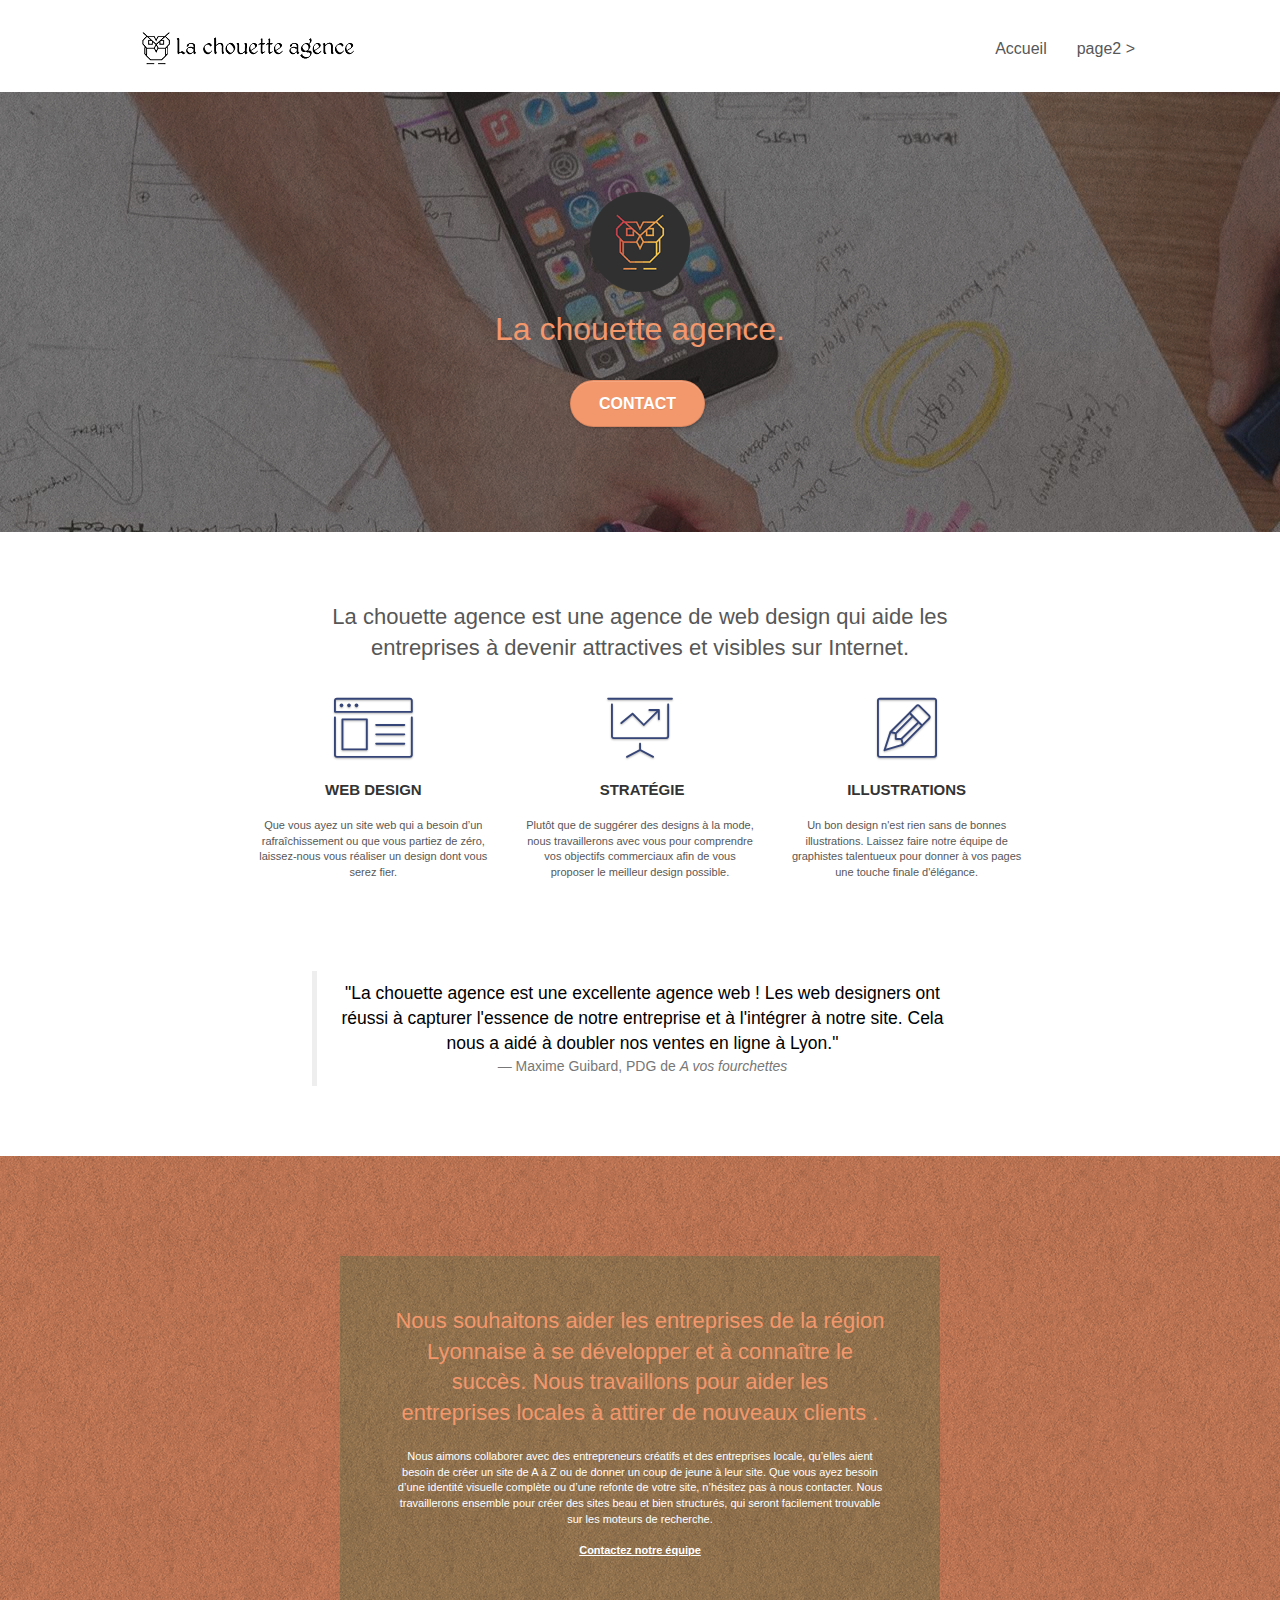
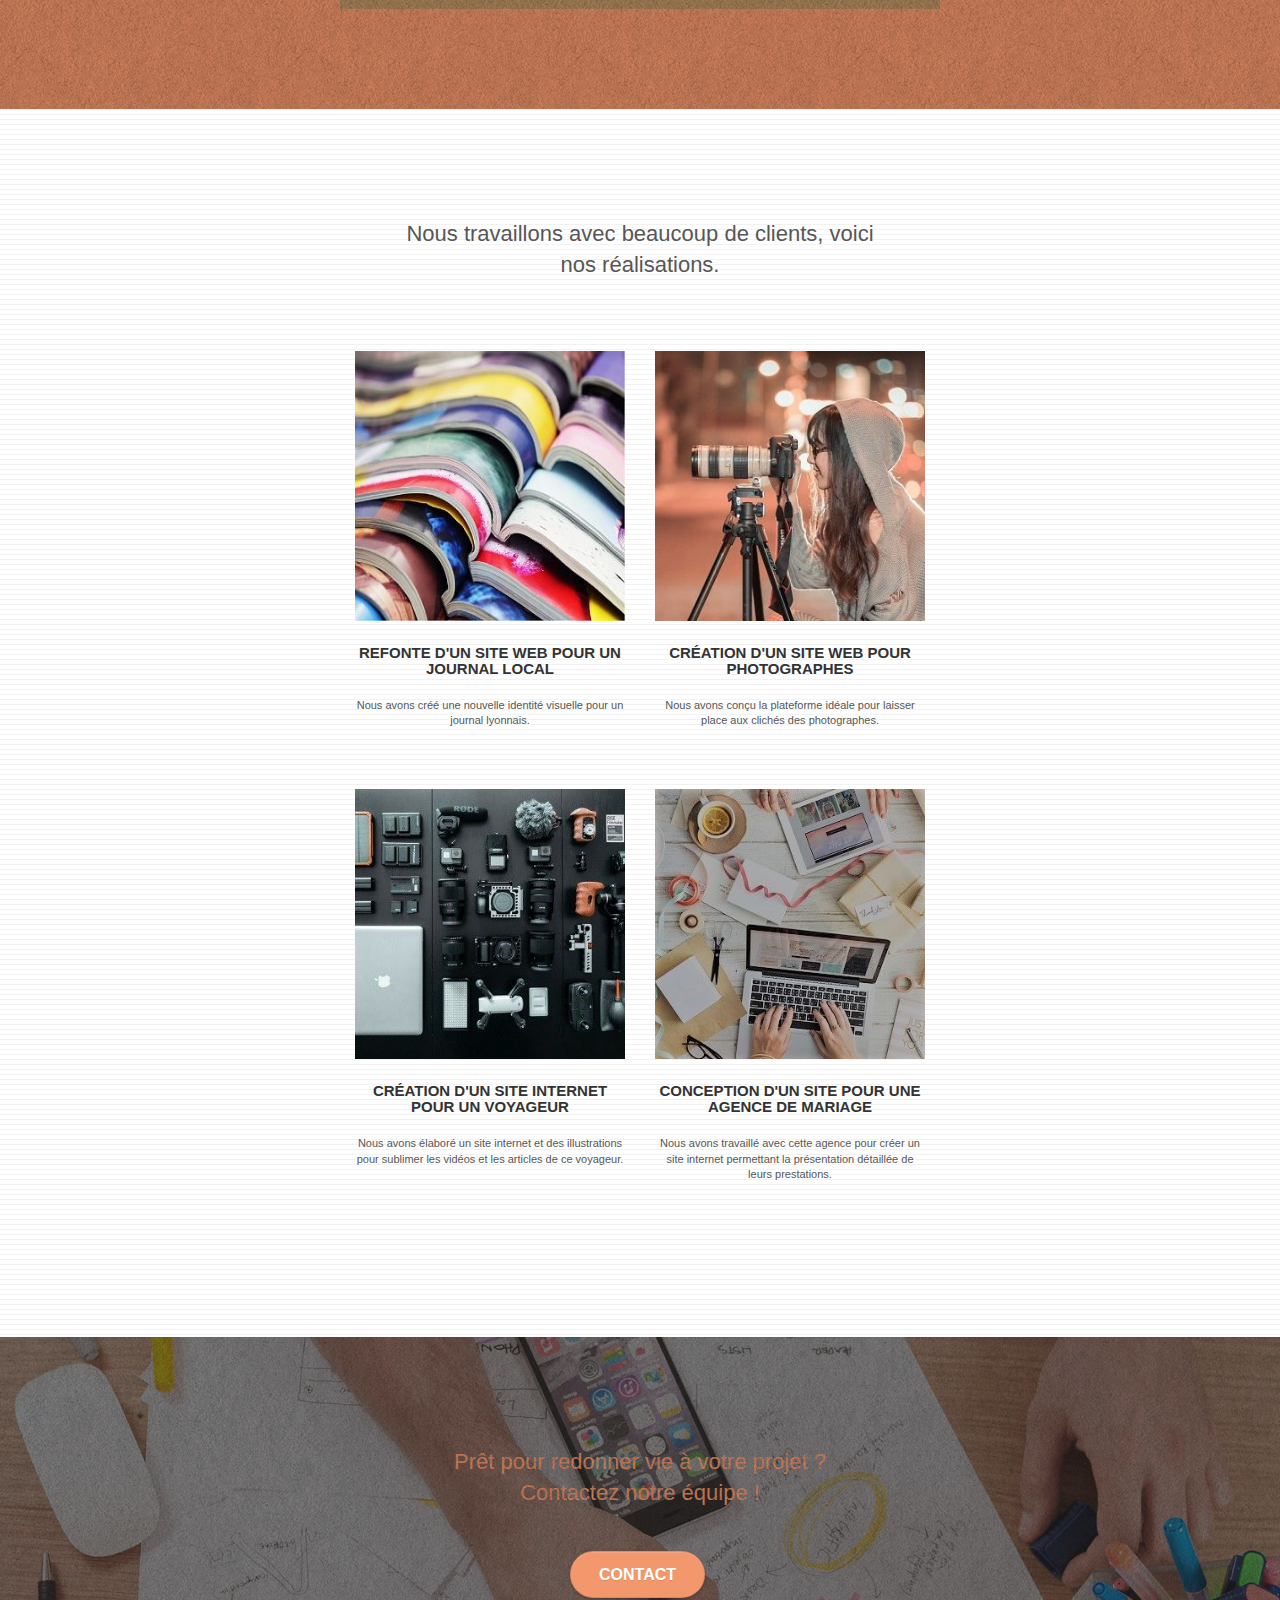
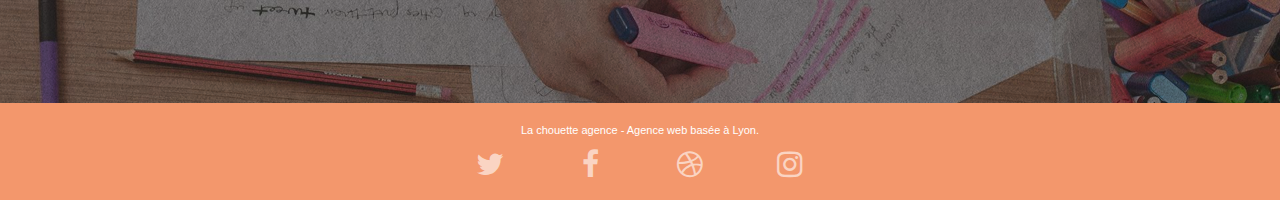
==== commit 989e6b50: "update and compress img" ====
--- a/index.html
+++ b/index.html
@@ -80,8 +80,8 @@
 <div class="bloc bgc-white l-bloc" id="bloc-2-services">
 	<div class="container bloc-md">
 		<div class="row">
-			<div class="col-sm-12 text-center">
-				<img alt="agence web, agence web paris, web design paris, stratégie web" src="img/title.png" />
+			<div class="col-sm-offset-2 col-sm-8 text-center">
+				<h2 class="text-center">La chouette agence est une agence de web design qui aide les entreprises à devenir attractives et visibles sur Internet.</h2>
 			</div>
 		</div>
 		<div class="row voffset-lg med-width-whitespace">
@@ -121,8 +121,10 @@
 		</div>
 		<div class="row voffset-lg voffset">
 			<div class="col-xs-12 col-md-8 col-md-offset-2 text-center">
-				<img alt="agence web, agence web paris, web design paris, stratégie web" src="img/citation.png" />
-
+				<blockquote class="blockquote">
+					"La chouette agence est une excellente agence web ! Les web designers ont réussi à capturer l'essence de notre entreprise et à l'intégrer à notre site. Cela nous a aidé à doubler nos ventes en ligne à Lyon."
+					<footer class="blockquote-footer">Maxime Guibard, PDG de <cite title="A vos fourchettes">A vos fourchettes</cite></footer>
+				</blockquote>
 			</div>
 		</div>
 	</div>
@@ -150,8 +152,8 @@
 <div class="bloc bgc-white bg-lines-h2-bg bg-repeat l-bloc" id="bloc-4-portfolio">
 	<div class="container bloc-lg">
 		<div class="row">
-			<div class="col-sm-12 text-center">
-				<img alt="agence web, agence web paris, web design paris, stratégie web" src="img/title2.png" />
+			<div class="col-sm-offset-3 col-sm-6 text-center">
+				<h2 class="mg-md text-center">Nous travaillons avec beaucoup de clients, voici nos réalisations.</h2>
 			</div>
 		</div>
 		<div class="row tight-width-whitespace portfolio-row">
@@ -176,7 +178,7 @@
 		</div>
 		<div class="row tight-width-whitespace portfolio-row">
 			<div class="col-sm-6">
-				<a href="#" data-lightbox="img/3.bmp" data-gallery-id="gallery-1" data-caption="Création d'un site internet pour un voyageur" data-frame="snapshot-lb"><img src="img/3.bmp" class="img-responsive portfolio-thumb" alt="paris web design logo agence web meilleure agence, Création d'un site web pour voyageur"/></a>
+				<a href="#" data-lightbox="img/3.bmp" data-gallery-id="gallery-1" data-caption="Création d'un site internet pour un voyageur" data-frame="snapshot-lb"><img src="img/3.jpg" class="img-responsive portfolio-thumb" alt="paris web design logo agence web meilleure agence, Création d'un site web pour voyageur"/></a>
 				<h3 class="mg-md text-center">
 					Création d'un site internet pour un voyageur
 				</h3>
@@ -185,7 +187,7 @@
 				</p>
 			</div>
 			<div class="col-sm-6">
-				<a href="#" data-lightbox="img/4.bmp" data-gallery-id="gallery-1" data-caption="Conception d'un site pour une agence de mariage" data-frame="snapshot-lb"><img src="img/4.bmp" class="img-responsive portfolio-thumb" alt="paris web design logo agence web meilleure agence, Création d'un site web pour agence de mariage" /></a>
+				<a href="#" data-lightbox="img/4.bmp" data-gallery-id="gallery-1" data-caption="Conception d'un site pour une agence de mariage" data-frame="snapshot-lb"><img src="img/4.jpg" class="img-responsive portfolio-thumb" alt="paris web design logo agence web meilleure agence, Création d'un site web pour agence de mariage" /></a>
 				<h3 class="mg-md text-center">
 					Conception d'un site pour une agence de mariage
 				</h3>
--- a/style.min.css
+++ b/style.min.css
@@ -1 +1 @@
-body{margin:0;padding:0;background:#FFF;overflow-x:hidden;-webkit-font-smoothing:antialiased;-moz-osx-font-smoothing:grayscale}a,button{transition:all .3s ease-in-out;outline:none!important}a:hover{text-decoration:none;cursor:pointer}#page-loading-blocs-notifaction{position:fixed;top:0;bottom:0;width:100%;z-index:100000;background:#FFF url(img/pageload-spinner.gif) no-repeat center center}.bloc{width:100%;clear:both;background:50% 50% no-repeat;padding:0 50px;-webkit-background-size:cover;-moz-background-size:cover;-o-background-size:cover;background-size:cover;position:relative}.bloc .container{padding-left:0;padding-right:0}.bloc-lg{padding:100px 50px}.bloc-md{padding:50px}.bloc-sm{padding:20px 50px}.bg-center,.bg-l-edge,.bg-r-edge,.bg-t-edge,.bg-b-edge,.bg-tl-edge,.bg-bl-edge,.bg-tr-edge,.bg-br-edge,.bg-repeat{-webkit-background-size:auto!important;-moz-background-size:auto!important;-o-background-size:auto!important;background-size:auto!important}.bg-repeat{background:repeat}.bg-t-edge{background:top no-repeat}.bloc-bg-texture::before{content:"";background-size:2px 2px;position:absolute;top:0;bottom:0;left:0;right:0}.texture-paper::before{background:url(img/texture-paper.png);background-size:280px 280px}.b-parallax{background-attachment:fixed}.d-bloc{color:rgba(255,255,255,.7)}.d-bloc button:hover{color:rgba(255,255,255,.9)}.d-bloc .icon-round,.d-bloc .icon-square,.d-bloc .icon-rounded,.d-bloc .icon-semi-rounded-a,.d-bloc .icon-semi-rounded-b{border-color:rgba(255,255,255,.9)}.d-bloc .divider-h span{border-color:rgba(255,255,255,.2)}.d-bloc .a-btn,.d-bloc .navbar a,.d-bloc .navbar-brand,.d-bloc a .icon-sm,.d-bloc a .icon-md,.d-bloc a .icon-lg,.d-bloc a .icon-xl,.d-bloc h1 a,.d-bloc h2 a,.d-bloc h3 a,.d-bloc h4 a,.d-bloc h5 a,.d-bloc h6 a,.d-bloc p a{color:rgba(255,255,255,.6)}.d-bloc .a-btn:hover,.d-bloc .navbar a:hover,.d-bloc .navbar-brand:hover,.d-bloc a:hover .icon-sm,.d-bloc a:hover .icon-md,.d-bloc a:hover .icon-lg,.d-bloc a:hover .icon-xl,.d-bloc h1 a:hover,.d-bloc h2 a:hover,.d-bloc h3 a:hover,.d-bloc h4 a:hover,.d-bloc h5 a:hover,.d-bloc h6 a:hover,.d-bloc p a:hover{color:rgba(255,255,255,1)}.d-bloc .navbar-toggle .icon-bar{background:rgba(255,255,255,1)}.d-bloc .btn-wire,.d-bloc .btn-wire:hover{color:rgba(255,255,255,1);border-color:rgba(255,255,255,1)}.d-bloc .panel{color:rgba(0,0,0,.5)}.d-bloc .panel button:hover{color:rgba(0,0,0,.7)}.d-bloc .panel icon{border-color:rgba(0,0,0,.7)}.d-bloc .panel .divider-h span{border-color:rgba(0,0,0,.1)}.d-bloc .panel .a-btn{color:rgba(0,0,0,.6)}.d-bloc .panel .a-btn:hover{color:rgba(0,0,0,1)}.d-bloc .panel .btn-wire,.d-bloc .panel .btn-wire:hover{color:rgba(0,0,0,.7);border-color:rgba(0,0,0,.3)}.d-bloc .panel,.l-bloc{color:rgba(0,0,0,.5)}.d-bloc .panel button:hover,.l-bloc button:hover{color:rgba(0,0,0,.7)}.l-bloc .icon-round,.l-bloc .icon-square,.l-bloc .icon-rounded,.l-bloc .icon-semi-rounded-a,.l-bloc .icon-semi-rounded-b{border-color:rgba(0,0,0,.7)}.d-bloc .panel .divider-h span,.l-bloc .divider-h span{border-color:rgba(0,0,0,.1)}.d-bloc .panel .a-btn,.l-bloc .a-btn,.l-bloc .navbar a,.l-bloc .navbar-brand,.l-bloc a .icon-sm,.l-bloc a .icon-md,.l-bloc a .icon-lg,.l-bloc a .icon-xl,.l-bloc h1 a,.l-bloc h2 a,.l-bloc h3 a,.l-bloc h4 a,.l-bloc h5 a,.l-bloc h6 a,.l-bloc p a{color:rgba(0,0,0,.6)}.d-bloc .panel .a-btn:hover,.l-bloc .a-btn:hover,.l-bloc .navbar a:hover,.l-bloc .navbar-brand:hover,.l-bloc a:hover .icon-sm,.l-bloc a:hover .icon-md,.l-bloc a:hover .icon-lg,.l-bloc a:hover .icon-xl,.l-bloc h1 a:hover,.l-bloc h2 a:hover,.l-bloc h3 a:hover,.l-bloc h4 a:hover,.l-bloc h5 a:hover,.l-bloc h6 a:hover,.l-bloc p a:hover{color:rgba(0,0,0,1)}.l-bloc .navbar-toggle .icon-bar{color:rgba(0,0,0,.6)}.d-bloc .panel .btn-wire,.d-bloc .panel .btn-wire:hover,.l-bloc .btn-wire,.l-bloc .btn-wire:hover{color:rgba(0,0,0,.7);border-color:rgba(0,0,0,.3)}.voffset{margin-top:30px}.voffset-lg{margin-top:80px}.row-no-gutters{margin-right:0;margin-left:0}.row.row-no-gutters>[class^="col-"],.row.row-no-gutters>[class*=" col-"]{padding-right:0;padding-left:0}#bloc-1-hero h1{font-size:32px}.navbar{margin-bottom:0;z-index:1}.navbar-brand{height:auto;padding:3px 15px;font-size:25px;font-weight:400;font-weight:600;line-height:44px}.navbar-brand img{max-height:200px;margin:0 5px 0 0;display:inline}.navbar-brand img[src$=svg]{min-width:100px}.nav-center .navbar-brand img{margin:0}.navbar .nav{padding-top:2px;margin-right:-16px;float:right;z-index:1}.nav>li{float:left;margin-top:4px;font-size:16px}.navbar-nav .open .dropdown-menu>li>a{text-align:inherit}.nav>li a:hover,.nav>li a:focus{background:transparent}.navbar-toggle{margin:10px 10px 0 0;border:0}.navbar-toggle:hover{background:transparent!important}.navbar-toggle .icon-bar{background-color:rgba(0,0,0,.5);width:26px}.nav-invert .navbar .nav{float:left}.nav-invert .navbar-header,.nav-invert .navbar-brand{float:right;position:relative;z-index:2}@media (min-width:768px){.site-navigation{position:absolute;top:50%;right:20px;transform:translate(0,-50%);-webkit-transform:translateY(-50%)}.nav>li .dropdown-menu a,.nav>li .dropdown-menu a:hover{color:#484848}.nav-invert .site-navigation{left:0;right:0}.nav-center{text-align:center}.nav-center .navbar-header{width:100%}.nav-center .navbar-header,.nav-center .navbar-brand,.nav-center .nav>li{float:none;display:inline-block}.nav-center .site-navigation{position:relative;width:100%;right:0;margin-right:0;margin-top:20px}.nav-center.mini-nav .navbar-toggle{float:none;margin:10px auto 0}}.nav>li>.dropdown a{background:none!important;display:block;padding:14px 15px}nav .caret{margin:0 5px}.dropdown-menu .dropdown-menu{top:-8px;left:100%}.dropdown-menu .dropmenu-flow-right{top:100%;left:0;margin-left:-1px;border-top-left-radius:0;border-top-right-radius:0}.dropdown-menu .dropdown span{border:4px solid #000;border-top-color:transparent;border-right-color:transparent;border-bottom-color:transparent;margin:6px -5px 0 0!important;float:right}.mg-md{margin-top:10px;margin-bottom:20px}.mg-lg{margin-top:10px;margin-bottom:40px}.btn{margin:0 5px 5px 0}.btn.pull-right{margin:0 0 5px 5px}.btn-d,.btn-d:hover,.btn-d:focus{color:#FFF;background:rgba(0,0,0,.3)}button{outline:none!important}.btn-rd{border-radius:40px}.btn-clean{border:1px solid rgba(0,0,0,.08);border-bottom-color:rgba(0,0,0,.1);text-shadow:0 1px 0 rgba(0,0,1,.1);box-shadow:0 1px 3px rgba(0,0,1,.25),inset 0 1px 0 0 rgba(255,255,255,.15)}.icon-md{font-size:30px!important}.icon-lg{font-size:60px!important}.sm-shadow{text-shadow:0 1px 2px rgba(0,0,0,.3)}.panel-sq,.panel-sq .panel-heading,.panel-sq .panel-footer{border-radius:0}.panel-rd{border-radius:30px}.panel-rd .panel-heading{border-radius:29px 29px 0 0}.panel-rd .panel-footer{border-radius:0 0 29px 29px}.form-control{border-color:rgba(0,0,0,.1);box-shadow:none}.scrollToTop{width:40px;height:40px;position:fixed;bottom:20px;right:20px;opacity:0;z-index:500;transition:all .3s ease-in-out}.scrollToTop span{margin-top:6px}.showScrollTop{font-size:14px;opacity:1}a[data-lightbox]{position:relative;display:block;text-align:center}a[data-lightbox]:hover::before{content:"+";font-family:"HelveticaNeue-Light","Helvetica Neue Light","Helvetica Neue",Helvetica,Arial;font-size:32px;width:50px;height:50px;margin-left:-25px;border-radius:50%;background:rgba(0,0,0,.6);color:#FFF;font-weight:100;z-index:1;position:absolute;top:50%;transform:translateY(-50%);-webkit-transform:translateY(-50%)}a[data-lightbox]:hover img{opacity:.6;-webkit-animation-fill-mode:none;animation-fill-mode:none}#lightbox-modal{display:flex;align-items:center}#lightbox-modal .modal-dialog{width:90%;max-width:900px;margin:0 auto 0}#lightbox-modal .modal-dialog img{max-height:90vh;margin:0 auto}.lightbox-caption{padding:20px;color:#FFF;background:rgba(0,0,0,.5);position:absolute;left:15px;right:15px;bottom:5px}.close-lightbox{color:#FFF;font-size:30px;position:absolute;top:20px;right:20px;z-index:20;background:rgba(0,0,0,.5);border:none;line-height:30px;padding:0 9px 5px;opacity:.3}.close-lightbox:hover,.next-lightbox:hover,.prev-lightbox:hover{opacity:1;color:#FFF}.next-lightbox,.prev-lightbox{font-size:20px;color:rgba(255,255,255,.9);background:rgba(0,0,0,.5);transition:all .2s ease-in-out;position:absolute;top:45%;z-index:1;opacity:.4}.next-lightbox{padding:6px 8px 1px 13px;right:25px}.prev-lightbox{padding:6px 13px 1px 10px;left:25px}.snapshot-lb .modal-body{padding-bottom:45px}.snapshot-lb .lightbox-caption{padding:0;color:rgba(0,0,0,.5);background:none}h1,h2,h3,h4,h5,h6,p,label,.btn,a{font-family:"helvetica";font-weight:400;color:#575757!important}.container{max-width:1000px}.hero-bloc-text{font-size:38px}.hero-bloc-text-sub{font-size:36px}.statement-bloc-text{line-height:26px;font-style:italic;font-size:20px;text-align:center;font-weight:lighter;max-width:520px;margin:auto auto auto auto}p{font-size:11px}.tight-width-whitespace{max-width:600px;margin:auto auto auto auto}.h1{font-size:20px;font-family:"Open Sans"}.cta-hero{margin-top:22px;color:#FFFFFF!important;text-transform:uppercase;padding:12px 28px 12px 28px;font-size:16px;font-weight:700}.social{max-width:400px;margin:auto auto auto auto}h2{font-size:22px;line-height:1.4em}h3{font-size:15px;text-transform:uppercase;font-weight:700;color:#333333!important}.med-width-whitespace{max-width:800px;margin:auto auto auto auto;box-shadow:0 0 0 #000}h1{color:#333333!important}h4{color:#333333!important}.icons{margin-bottom:14px;margin-top:24px}.white{color:#FFFFFF!important}.portfolio-thumb{margin-bottom:24px}.portfolio-row{margin-bottom:44px;margin-top:50px}.avatar{box-shadow:0 4px 9px rgba(0,0,0,.3)}.black-background{background-color:rgba(165,147,99,.7);padding:40px 40px 40px 40px}.bold-link{font-weight:900;text-decoration:underline!important}.bgc-white{background-color:#FFF}.bgc-dark-slate-blue{background-color:#364577}.bgc-atomic-tangerine{background-color:#F3976C}.tc-white{color:#F3976C!important}.btn-atomic-tangerine{background:#F3976C;color:#FFFFFF!important}.btn-atomic-tangerine:hover{background:#c27956!important;color:#FFFFFF!important}.ltc-white{color:#FFFFFF!important}.ltc-white:hover{color:#cccccc!important}.ltc-atomic-tangerine{color:#F3976C!important}.ltc-atomic-tangerine:hover{color:#c27956!important}.icon-dark-slate-blue{color:#364577!important;border-color:#364577!important}.bg-dots-bg{background-image:url(img/dots-bg.png)}.bg-lines-h2-bg{background-image:url(img/lines-h2-bg.png)}.bg-banniere{background-image:url(img/la-chouette-agence-banniere.jpg)}.bg-presentation{background-image:url(img/image-de-presentation.bmp)}@media (max-width:1024px){.bloc{padding-left:20px;padding-right:20px}.bloc.full-width-bloc,.bloc-tile-2.full-width-bloc .container,.bloc-tile-3.full-width-bloc .container,.bloc-tile-4.full-width-bloc .container{padding-left:0;padding-right:0}}@media (max-width:992px) and (min-width:768px){.navbar .nav{max-width:80%}.nav-center.navbar .nav{max-width:100%}}@media only screen and (min-device-width:768px) and (max-device-width:1024px) and (orientation:landscape){.b-parallax{background-attachment:scroll}}@media only screen and (min-device-width:1024px) and (max-device-width:1366px) and (-webkit-min-device-pixel-ratio:1.5){.b-parallax{background-attachment:scroll}}@media (max-width:991px){.container{width:100%}.b-parallax{background-attachment:scroll}.page-container,#hero-bloc{overflow-x:hidden;position:relative}.bloc{padding-left:constant(safe-area-inset-left);padding-right:constant(safe-area-inset-right)}.bloc-group,.bloc-group .bloc{display:block;width:100%}.bloc-fill-screen .fill-bloc-top-edge,.bloc-fill-screen .fill-bloc-bottom-edge{padding:0 20px;padding-left:constant(safe-area-inset-left);padding-right:constant(safe-area-inset-right)}}@media (max-width:767px){.page-container{overflow-x:hidden;position:relative}h1,h2,h3,h4,h5,h6,p,#disqus_thread{padding-left:10px!important;padding-right:10px!important}.b-parallax{background-attachment:scroll}.navbar .nav{padding-top:0;border-top:1px solid rgba(0,0,0,.2);float:none!important}.navbar.row{margin-left:0;margin-right:0}.site-navigation{position:inherit;transform:none;-webkit-transform:none;-ms-transform:none}.nav>li{margin-top:0;border-bottom:1px solid rgba(0,0,0,.1);background:rgba(0,0,0,.05);text-align:left;padding-left:15px;width:100%}.nav>li:hover{background:rgba(0,0,0,.08)}.dropdown .dropdown a .caret{float:none;margin:5px 0 0 10px!important;border:4px solid #000;border-bottom-color:transparent;border-right-color:transparent;border-left-color:transparent}#hero-bloc .navbar .nav{background:rgba(0,0,0,.8)}#hero-bloc .navbar .nav a{color:rgba(255,255,255,.6)}.hero{padding:50px 0}.hero-nav{left:-1px;right:-1px}.navbar-collapse{padding:0;overflow-x:hidden;-webkit-box-shadow:none;box-shadow:none}.navbar-brand img{max-height:40px;width:auto}.nav-invert .navbar-header{float:none;width:100%}.nav-invert .navbar-toggle{float:left;margin-left:10px}.bloc{padding-left:0;padding-right:0}.bloc-xxl,.bloc-xl,.bloc-lg{padding:40px 0}.bloc-sm,.bloc-md{padding-left:0;padding-right:0}.bloc-tile-2 .container,.bloc-tile-3 .container,.bloc-tile-4 .container,.bloc-fill-screen .fill-bloc-top-edge,.bloc-fill-screen .fill-bloc-bottom-edge{padding-left:0;padding-right:0}.a-block{padding:0 10px}.btn-dwn{display:none}.voffset{margin-top:5px}.voffset-md{margin-top:20px}.voffset-lg{margin-top:30px}form{padding:5px}.close-lightbox{display:inline-block}.blocsapp-device-iphone5{background-size:216px 425px;padding-top:60px;width:216px;height:425px}.blocsapp-device-iphone5 img{width:180px;height:320px}}@media (max-width:400px){.bloc{padding-left:0;padding-right:0}}@media (max-width:767px){.bloc-mob-center-text{text-align:center}}+body{margin:0;padding:0;background:#FFF;overflow-x:hidden;-webkit-font-smoothing:antialiased;-moz-osx-font-smoothing:grayscale}a,button{transition:all .3s ease-in-out;outline:none!important}a:hover{text-decoration:none;cursor:pointer}#page-loading-blocs-notifaction{position:fixed;top:0;bottom:0;width:100%;z-index:100000;background:#FFF url(img/pageload-spinner.gif) no-repeat center center}.bloc{width:100%;clear:both;background:50% 50% no-repeat;padding:0 50px;-webkit-background-size:cover;-moz-background-size:cover;-o-background-size:cover;background-size:cover;position:relative}.bloc .container{padding-left:0;padding-right:0}.bloc-lg{padding:100px 50px}.bloc-md{padding:50px}.bloc-sm{padding:20px 50px}.bg-center,.bg-l-edge,.bg-r-edge,.bg-t-edge,.bg-b-edge,.bg-tl-edge,.bg-bl-edge,.bg-tr-edge,.bg-br-edge,.bg-repeat{-webkit-background-size:auto!important;-moz-background-size:auto!important;-o-background-size:auto!important;background-size:auto!important}.bg-repeat{background:repeat}.bg-t-edge{background:top no-repeat}.bloc-bg-texture::before{content:"";background-size:2px 2px;position:absolute;top:0;bottom:0;left:0;right:0}.texture-paper::before{background:url(img/texture-paper.png);background-size:280px 280px}.b-parallax{background-attachment:fixed}.d-bloc{color:rgba(255,255,255,.7)}.d-bloc button:hover{color:rgba(255,255,255,.9)}.d-bloc .icon-round,.d-bloc .icon-square,.d-bloc .icon-rounded,.d-bloc .icon-semi-rounded-a,.d-bloc .icon-semi-rounded-b{border-color:rgba(255,255,255,.9)}.d-bloc .divider-h span{border-color:rgba(255,255,255,.2)}.d-bloc .a-btn,.d-bloc .navbar a,.d-bloc .navbar-brand,.d-bloc a .icon-sm,.d-bloc a .icon-md,.d-bloc a .icon-lg,.d-bloc a .icon-xl,.d-bloc h1 a,.d-bloc h2 a,.d-bloc h3 a,.d-bloc h4 a,.d-bloc h5 a,.d-bloc h6 a,.d-bloc p a{color:rgba(255,255,255,.6)}.d-bloc .a-btn:hover,.d-bloc .navbar a:hover,.d-bloc .navbar-brand:hover,.d-bloc a:hover .icon-sm,.d-bloc a:hover .icon-md,.d-bloc a:hover .icon-lg,.d-bloc a:hover .icon-xl,.d-bloc h1 a:hover,.d-bloc h2 a:hover,.d-bloc h3 a:hover,.d-bloc h4 a:hover,.d-bloc h5 a:hover,.d-bloc h6 a:hover,.d-bloc p a:hover{color:rgba(255,255,255,1)}.d-bloc .navbar-toggle .icon-bar{background:rgba(255,255,255,1)}.d-bloc .btn-wire,.d-bloc .btn-wire:hover{color:rgba(255,255,255,1);border-color:rgba(255,255,255,1)}.d-bloc .panel{color:rgba(0,0,0,.5)}.d-bloc .panel button:hover{color:rgba(0,0,0,.7)}.d-bloc .panel icon{border-color:rgba(0,0,0,.7)}.d-bloc .panel .divider-h span{border-color:rgba(0,0,0,.1)}.d-bloc .panel .a-btn{color:rgba(0,0,0,.6)}.d-bloc .panel .a-btn:hover{color:rgba(0,0,0,1)}.d-bloc .panel .btn-wire,.d-bloc .panel .btn-wire:hover{color:rgba(0,0,0,.7);border-color:rgba(0,0,0,.3)}.d-bloc .panel,.l-bloc{color:rgba(0,0,0,.5)}.d-bloc .panel button:hover,.l-bloc button:hover{color:rgba(0,0,0,.7)}.l-bloc .icon-round,.l-bloc .icon-square,.l-bloc .icon-rounded,.l-bloc .icon-semi-rounded-a,.l-bloc .icon-semi-rounded-b{border-color:rgba(0,0,0,.7)}.d-bloc .panel .divider-h span,.l-bloc .divider-h span{border-color:rgba(0,0,0,.1)}.d-bloc .panel .a-btn,.l-bloc .a-btn,.l-bloc .navbar a,.l-bloc .navbar-brand,.l-bloc a .icon-sm,.l-bloc a .icon-md,.l-bloc a .icon-lg,.l-bloc a .icon-xl,.l-bloc h1 a,.l-bloc h2 a,.l-bloc h3 a,.l-bloc h4 a,.l-bloc h5 a,.l-bloc h6 a,.l-bloc p a{color:rgba(0,0,0,.6)}.d-bloc .panel .a-btn:hover,.l-bloc .a-btn:hover,.l-bloc .navbar a:hover,.l-bloc .navbar-brand:hover,.l-bloc a:hover .icon-sm,.l-bloc a:hover .icon-md,.l-bloc a:hover .icon-lg,.l-bloc a:hover .icon-xl,.l-bloc h1 a:hover,.l-bloc h2 a:hover,.l-bloc h3 a:hover,.l-bloc h4 a:hover,.l-bloc h5 a:hover,.l-bloc h6 a:hover,.l-bloc p a:hover{color:rgba(0,0,0,1)}.l-bloc .navbar-toggle .icon-bar{color:rgba(0,0,0,.6)}.d-bloc .panel .btn-wire,.d-bloc .panel .btn-wire:hover,.l-bloc .btn-wire,.l-bloc .btn-wire:hover{color:rgba(0,0,0,.7);border-color:rgba(0,0,0,.3)}.voffset{margin-top:30px}.voffset-lg{margin-top:80px}.row-no-gutters{margin-right:0;margin-left:0}.row.row-no-gutters>[class^="col-"],.row.row-no-gutters>[class*=" col-"]{padding-right:0;padding-left:0}#bloc-1-hero h1{font-size:32px}.navbar{margin-bottom:0;z-index:1}.navbar-brand{height:auto;padding:3px 15px;font-size:25px;font-weight:400;font-weight:600;line-height:44px}.navbar-brand img{max-height:200px;margin:0 5px 0 0;display:inline}.navbar-brand img[src$=svg]{min-width:100px}.nav-center .navbar-brand img{margin:0}.navbar .nav{padding-top:2px;margin-right:-16px;float:right;z-index:1}.nav>li{float:left;margin-top:4px;font-size:16px}.navbar-nav .open .dropdown-menu>li>a{text-align:inherit}.nav>li a:hover,.nav>li a:focus{background:transparent}.navbar-toggle{margin:10px 10px 0 0;border:0}.navbar-toggle:hover{background:transparent!important}.navbar-toggle .icon-bar{background-color:rgba(0,0,0,.5);width:26px}.nav-invert .navbar .nav{float:left}.nav-invert .navbar-header,.nav-invert .navbar-brand{float:right;position:relative;z-index:2}@media (min-width:768px){.site-navigation{position:absolute;top:50%;right:20px;transform:translate(0,-50%);-webkit-transform:translateY(-50%)}.nav>li .dropdown-menu a,.nav>li .dropdown-menu a:hover{color:#484848}.nav-invert .site-navigation{left:0;right:0}.nav-center{text-align:center}.nav-center .navbar-header{width:100%}.nav-center .navbar-header,.nav-center .navbar-brand,.nav-center .nav>li{float:none;display:inline-block}.nav-center .site-navigation{position:relative;width:100%;right:0;margin-right:0;margin-top:20px}.nav-center.mini-nav .navbar-toggle{float:none;margin:10px auto 0}}.nav>li>.dropdown a{background:none!important;display:block;padding:14px 15px}nav .caret{margin:0 5px}.dropdown-menu .dropdown-menu{top:-8px;left:100%}.dropdown-menu .dropmenu-flow-right{top:100%;left:0;margin-left:-1px;border-top-left-radius:0;border-top-right-radius:0}.dropdown-menu .dropdown span{border:4px solid #000;border-top-color:transparent;border-right-color:transparent;border-bottom-color:transparent;margin:6px -5px 0 0!important;float:right}.mg-md{margin-top:10px;margin-bottom:20px}.mg-lg{margin-top:10px;margin-bottom:40px}.btn{margin:0 5px 5px 0}.btn.pull-right{margin:0 0 5px 5px}.btn-d,.btn-d:hover,.btn-d:focus{color:#FFF;background:rgba(0,0,0,.3)}button{outline:none!important}.btn-rd{border-radius:40px}.btn-clean{border:1px solid rgba(0,0,0,.08);border-bottom-color:rgba(0,0,0,.1);text-shadow:0 1px 0 rgba(0,0,1,.1);box-shadow:0 1px 3px rgba(0,0,1,.25),inset 0 1px 0 0 rgba(255,255,255,.15)}.icon-md{font-size:30px!important}.icon-lg{font-size:60px!important}.sm-shadow{text-shadow:0 1px 2px rgba(0,0,0,.3)}.panel-sq,.panel-sq .panel-heading,.panel-sq .panel-footer{border-radius:0}.panel-rd{border-radius:30px}.panel-rd .panel-heading{border-radius:29px 29px 0 0}.panel-rd .panel-footer{border-radius:0 0 29px 29px}.form-control{border-color:rgba(0,0,0,.1);box-shadow:none}.scrollToTop{width:40px;height:40px;position:fixed;bottom:20px;right:20px;opacity:0;z-index:500;transition:all .3s ease-in-out}.scrollToTop span{margin-top:6px}.showScrollTop{font-size:14px;opacity:1}a[data-lightbox]{position:relative;display:block;text-align:center}a[data-lightbox]:hover::before{content:"+";font-family:"HelveticaNeue-Light","Helvetica Neue Light","Helvetica Neue",Helvetica,Arial;font-size:32px;width:50px;height:50px;margin-left:-25px;border-radius:50%;background:rgba(0,0,0,.6);color:#FFF;font-weight:100;z-index:1;position:absolute;top:50%;transform:translateY(-50%);-webkit-transform:translateY(-50%)}a[data-lightbox]:hover img{opacity:.6;-webkit-animation-fill-mode:none;animation-fill-mode:none}#lightbox-modal{display:flex;align-items:center}#lightbox-modal .modal-dialog{width:90%;max-width:900px;margin:0 auto 0}#lightbox-modal .modal-dialog img{max-height:90vh;margin:0 auto}.lightbox-caption{padding:20px;color:#FFF;background:rgba(0,0,0,.5);position:absolute;left:15px;right:15px;bottom:5px}.close-lightbox{color:#FFF;font-size:30px;position:absolute;top:20px;right:20px;z-index:20;background:rgba(0,0,0,.5);border:none;line-height:30px;padding:0 9px 5px;opacity:.3}.close-lightbox:hover,.next-lightbox:hover,.prev-lightbox:hover{opacity:1;color:#FFF}.next-lightbox,.prev-lightbox{font-size:20px;color:rgba(255,255,255,.9);background:rgba(0,0,0,.5);transition:all .2s ease-in-out;position:absolute;top:45%;z-index:1;opacity:.4}.next-lightbox{padding:6px 8px 1px 13px;right:25px}.prev-lightbox{padding:6px 13px 1px 10px;left:25px}.snapshot-lb .modal-body{padding-bottom:45px}.snapshot-lb .lightbox-caption{padding:0;color:rgba(0,0,0,.5);background:none}h1,h2,h3,h4,h5,h6,p,label,.btn,a{font-family:"helvetica";font-weight:400;color:#575757!important}.container{max-width:1000px}.hero-bloc-text{font-size:38px}.hero-bloc-text-sub{font-size:36px}.statement-bloc-text{line-height:26px;font-style:italic;font-size:20px;text-align:center;font-weight:lighter;max-width:520px;margin:auto auto auto auto}p{font-size:11px}.tight-width-whitespace{max-width:600px;margin:auto auto auto auto}.h1{font-size:20px;font-family:"Open Sans"}.cta-hero{margin-top:22px;color:#FFFFFF!important;text-transform:uppercase;padding:12px 28px 12px 28px;font-size:16px;font-weight:700}.social{max-width:400px;margin:auto auto auto auto}h2{font-size:22px;line-height:1.4em}h3{font-size:15px;text-transform:uppercase;font-weight:700;color:#333333!important}.med-width-whitespace{max-width:800px;margin:auto auto auto auto;box-shadow:0 0 0 #000}h1{color:#333333!important}h4{color:#333333!important}.icons{margin-bottom:14px;margin-top:24px}.white{color:#FFFFFF!important}.portfolio-thumb{margin-bottom:24px}.portfolio-row{margin-bottom:44px;margin-top:50px}.avatar{box-shadow:0 4px 9px rgba(0,0,0,.3)}.black-background{background-color:rgba(165,147,99,.7);padding:40px 40px 40px 40px}.bold-link{font-weight:900;text-decoration:underline!important}.bgc-white{background-color:#FFF}.bgc-dark-slate-blue{background-color:#364577}.bgc-atomic-tangerine{background-color:#F3976C}.tc-white{color:#F3976C!important}.btn-atomic-tangerine{background:#F3976C;color:#FFFFFF!important}.btn-atomic-tangerine:hover{background:#c27956!important;color:#FFFFFF!important}.ltc-white{color:#FFFFFF!important}.ltc-white:hover{color:#cccccc!important}.ltc-atomic-tangerine{color:#F3976C!important}.ltc-atomic-tangerine:hover{color:#c27956!important}.icon-dark-slate-blue{color:#364577!important;border-color:#364577!important}.bg-dots-bg{background-image:url(img/dots-bg.png)}.bg-lines-h2-bg{background-image:url(img/lines-h2-bg.png)}.bg-banniere{background-image:url(img/la-chouette-agence-banniere.jpg)}.bg-presentation{background-image:url(img/image-de-presentation.jpg)}@media (max-width:1024px){.bloc{padding-left:20px;padding-right:20px}.bloc.full-width-bloc,.bloc-tile-2.full-width-bloc .container,.bloc-tile-3.full-width-bloc .container,.bloc-tile-4.full-width-bloc .container{padding-left:0;padding-right:0}}@media (max-width:992px) and (min-width:768px){.navbar .nav{max-width:80%}.nav-center.navbar .nav{max-width:100%}}@media only screen and (min-device-width:768px) and (max-device-width:1024px) and (orientation:landscape){.b-parallax{background-attachment:scroll}}@media only screen and (min-device-width:1024px) and (max-device-width:1366px) and (-webkit-min-device-pixel-ratio:1.5){.b-parallax{background-attachment:scroll}}@media (max-width:991px){.container{width:100%}.b-parallax{background-attachment:scroll}.page-container,#hero-bloc{overflow-x:hidden;position:relative}.bloc{padding-left:constant(safe-area-inset-left);padding-right:constant(safe-area-inset-right)}.bloc-group,.bloc-group .bloc{display:block;width:100%}.bloc-fill-screen .fill-bloc-top-edge,.bloc-fill-screen .fill-bloc-bottom-edge{padding:0 20px;padding-left:constant(safe-area-inset-left);padding-right:constant(safe-area-inset-right)}}@media (max-width:767px){.page-container{overflow-x:hidden;position:relative}h1,h2,h3,h4,h5,h6,p,#disqus_thread{padding-left:10px!important;padding-right:10px!important}.b-parallax{background-attachment:scroll}.navbar .nav{padding-top:0;border-top:1px solid rgba(0,0,0,.2);float:none!important}.navbar.row{margin-left:0;margin-right:0}.site-navigation{position:inherit;transform:none;-webkit-transform:none;-ms-transform:none}.nav>li{margin-top:0;border-bottom:1px solid rgba(0,0,0,.1);background:rgba(0,0,0,.05);text-align:left;padding-left:15px;width:100%}.nav>li:hover{background:rgba(0,0,0,.08)}.dropdown .dropdown a .caret{float:none;margin:5px 0 0 10px!important;border:4px solid #000;border-bottom-color:transparent;border-right-color:transparent;border-left-color:transparent}#hero-bloc .navbar .nav{background:rgba(0,0,0,.8)}#hero-bloc .navbar .nav a{color:rgba(255,255,255,.6)}.hero{padding:50px 0}.hero-nav{left:-1px;right:-1px}.navbar-collapse{padding:0;overflow-x:hidden;-webkit-box-shadow:none;box-shadow:none}.navbar-brand img{max-height:40px;width:auto}.nav-invert .navbar-header{float:none;width:100%}.nav-invert .navbar-toggle{float:left;margin-left:10px}.bloc{padding-left:0;padding-right:0}.bloc-xxl,.bloc-xl,.bloc-lg{padding:40px 0}.bloc-sm,.bloc-md{padding-left:0;padding-right:0}.bloc-tile-2 .container,.bloc-tile-3 .container,.bloc-tile-4 .container,.bloc-fill-screen .fill-bloc-top-edge,.bloc-fill-screen .fill-bloc-bottom-edge{padding-left:0;padding-right:0}.a-block{padding:0 10px}.btn-dwn{display:none}.voffset{margin-top:5px}.voffset-md{margin-top:20px}.voffset-lg{margin-top:30px}form{padding:5px}.close-lightbox{display:inline-block}.blocsapp-device-iphone5{background-size:216px 425px;padding-top:60px;width:216px;height:425px}.blocsapp-device-iphone5 img{width:180px;height:320px}}@media (max-width:400px){.bloc{padding-left:0;padding-right:0}}@media (max-width:767px){.bloc-mob-center-text{text-align:center}}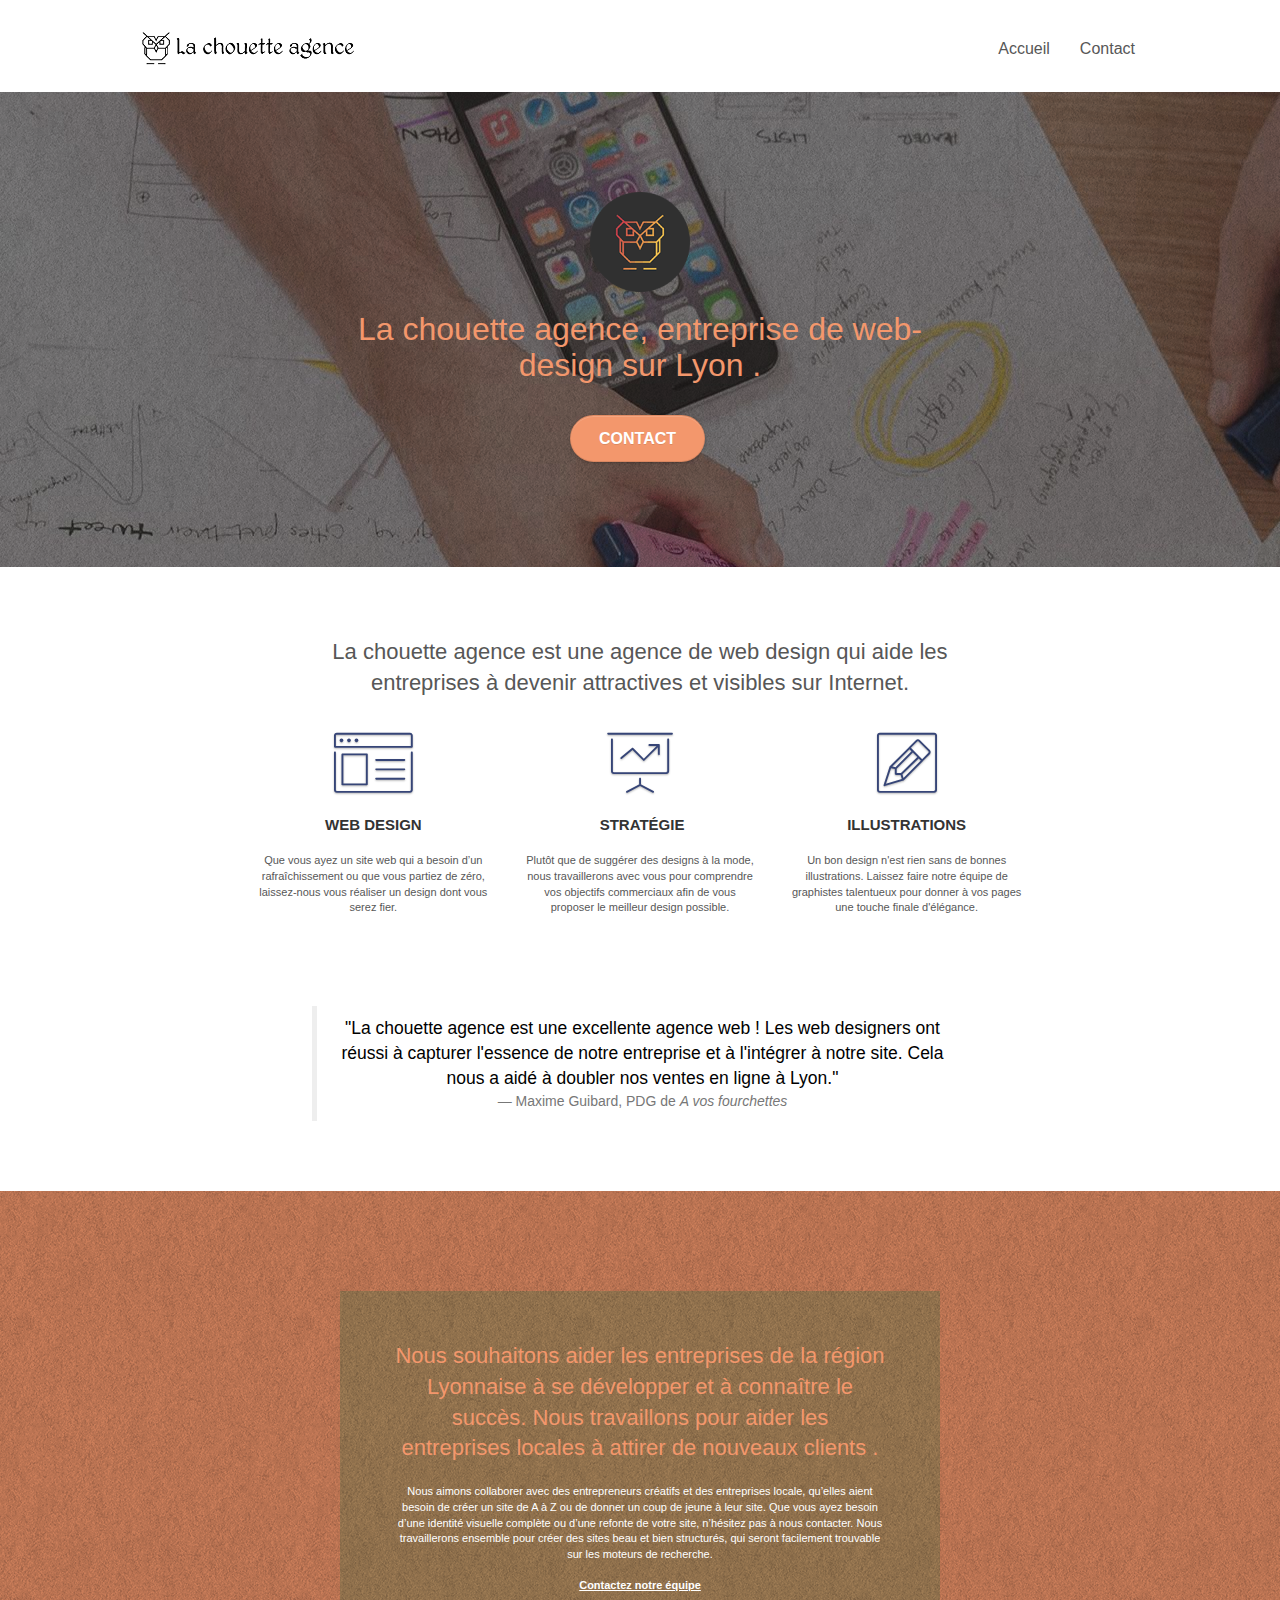
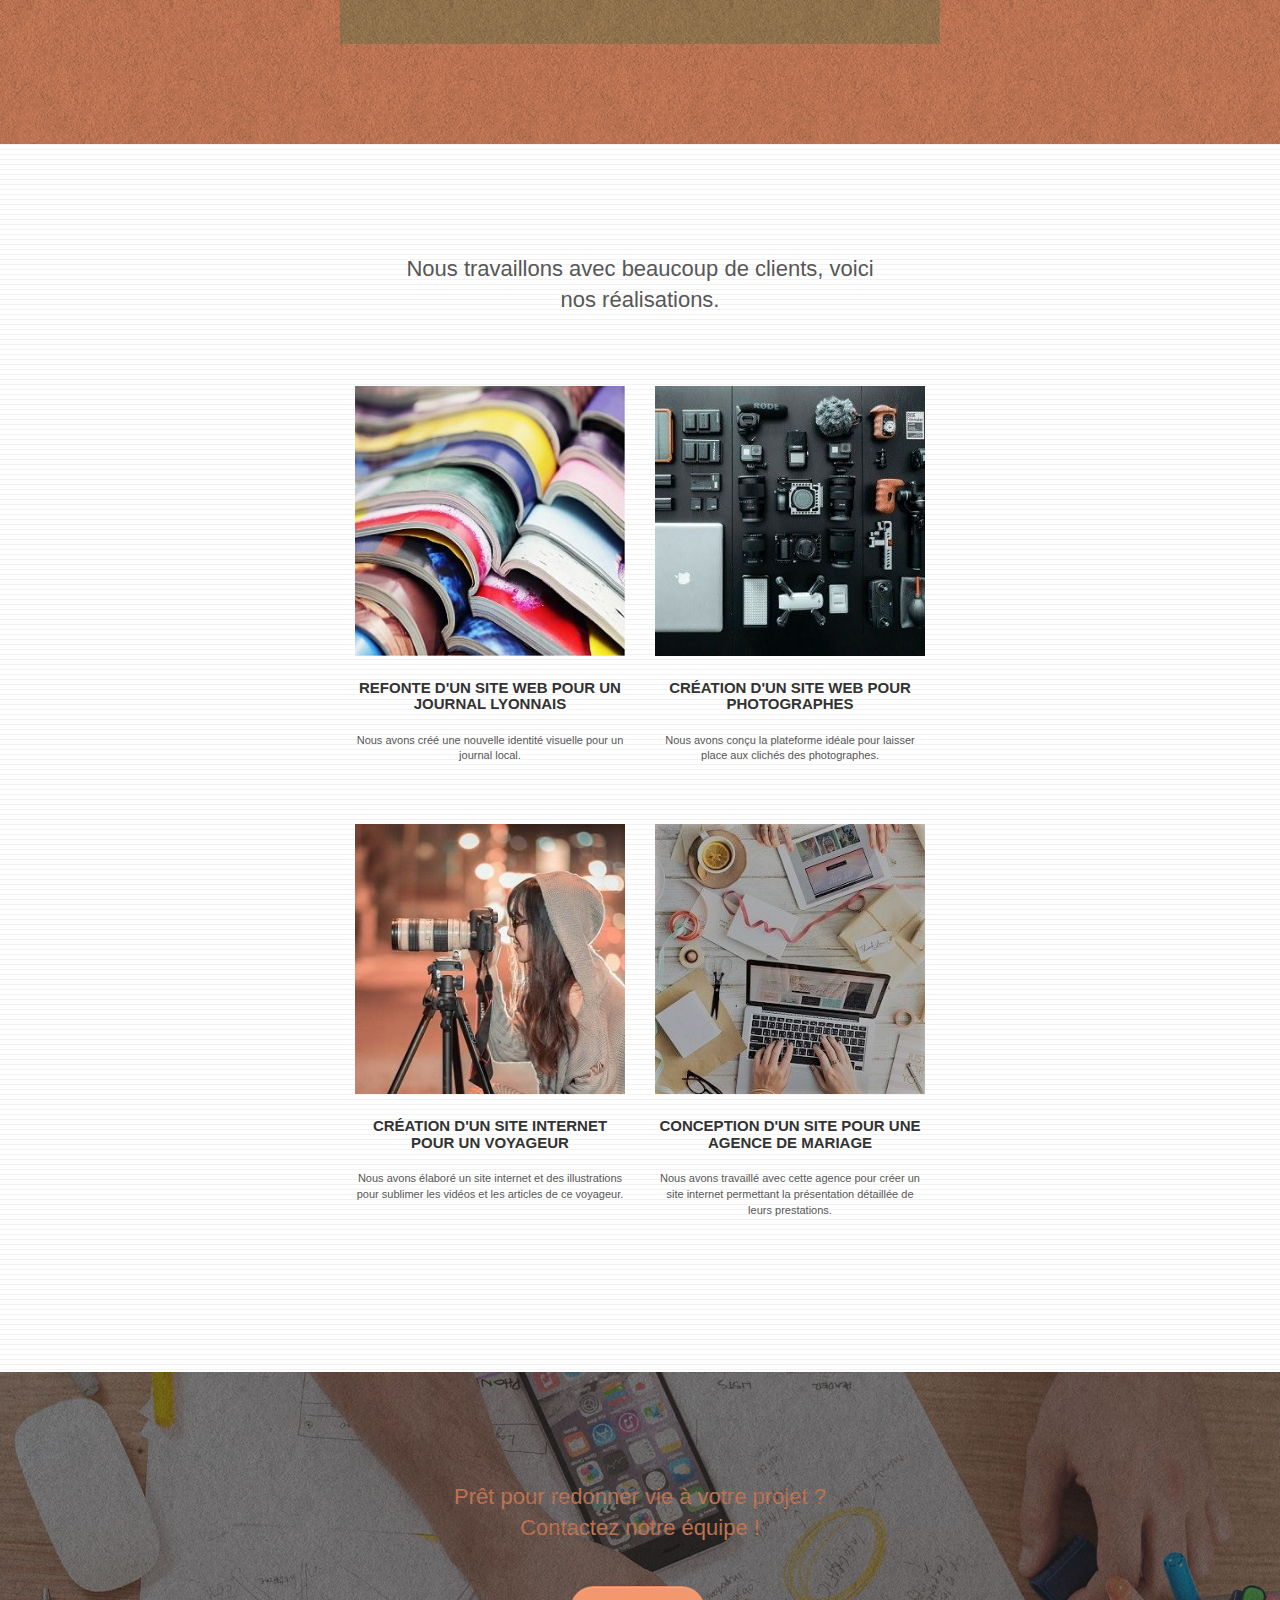
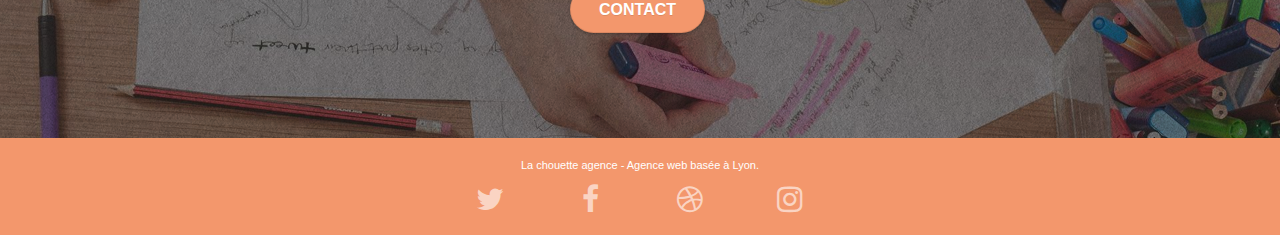
==== commit a32ffc8c: "update img name and update tag alt" ====
--- a/index.html
+++ b/index.html
@@ -36,7 +36,7 @@
 
 		<nav class="navbar row">
 			<div class="navbar-header">
-				<a class="navbar-brand" href="index.html"><img src="img/la-chouette-agence.png" alt="paris web design logo agence web meilleure agence" height="40" /></a>
+				<a class="navbar-brand" href="index.html"><img src="img/la-chouette-agence.png" alt="La chouette agence, entreprise de web design à Lyon" height="40" /></a>
 				<button id="nav-toggle" type="button" class="ui-navbar-toggle navbar-toggle" data-toggle="collapse" data-target=".navbar-1">
 					<span class="sr-only">Toggle navigation</span><span class="icon-bar"></span><span class="icon-bar"></span><span class="icon-bar"></span>
 				</button>
@@ -49,7 +49,7 @@
 					<li>
 					</li>
 					<li>
-						<a href="page2.html">page2 &gt;</a>
+						<a href="contact.html">Contact</a>
 					</li>
 				</ul>
 			</div>
@@ -63,12 +63,12 @@
 	<div class="container bloc-lg">
 		<div class="row tight-width-whitespace">
 			<div class="col-sm-12">
-				<img src="img/logo.png" class="center-block image-resize-mode" width="100" alt="La chouette agence, agence web paris, création logo paris" />
+				<img src="img/logo.png" class="center-block image-resize-mode" width="100" alt="Logo de La chouette agence, agence web spécialisée dans le web design" />
 				<h1 class="text-center hero-bloc-text tc-white ">
-					La chouette agence.
+					La chouette agence, entreprise de web-design sur Lyon .
 				</h1>
 				<div class="text-center">
-					<a href="page2.html" class="btn btn-lg btn-clean btn-rd cta-hero btn-atomic-tangerine" id="cta-hero">Contact</a>
+					<a href="contact.html" class="btn btn-lg btn-clean btn-rd cta-hero btn-atomic-tangerine" id="cta-hero">Contact</a>
 				</div>
 			</div>
 		</div>
@@ -140,7 +140,7 @@
 					Nous souhaitons aider les entreprises de la région Lyonnaise à se développer et à connaître le succès. Nous travaillons pour aider les entreprises locales à attirer de nouveaux clients .<br>
 				</h2>
 				<p class="text-center white">
-					Nous aimons collaborer avec des entrepreneurs créatifs et des entreprises locale, qu’elles aient besoin de créer un site de A à Z ou de donner un coup de jeune à leur site. Que vous ayez besoin d’une identité visuelle complète ou d’une refonte de votre site, n’hésitez pas à nous contacter. Nous travaillerons ensemble pour créer des sites beau et bien structurés, qui seront facilement trouvable sur les moteurs de recherche. <br><br><a class="ltc-white bold-link" href="page2.html">Contactez notre équipe</a><br>
+					Nous aimons collaborer avec des entrepreneurs créatifs et des entreprises locale, qu’elles aient besoin de créer un site de A à Z ou de donner un coup de jeune à leur site. Que vous ayez besoin d’une identité visuelle complète ou d’une refonte de votre site, n’hésitez pas à nous contacter. Nous travaillerons ensemble pour créer des sites beau et bien structurés, qui seront facilement trouvable sur les moteurs de recherche. <br><br><a class="ltc-white bold-link" href="contact.html">Contactez notre équipe</a><br>
 				</p>
 			</div>
 		</div>
@@ -158,16 +158,16 @@
 		</div>
 		<div class="row tight-width-whitespace portfolio-row">
 			<div class="col-sm-6">
-				<a href="#" data-lightbox="img/1.jpg" data-gallery-id="gallery-1" data-caption="Refonte d'un site web pour un journal local" data-frame="snapshot-lb"><img src="img/1.jpg" alt="paris web design logo agence web meilleure agence et refonte site web journal" class="img-responsive portfolio-thumb" /></a>
-				<h3 class="mg-md text-center">
-					Refonte d'un site web pour un journal local
-				</h3>
-				<p class="text-center">
-					Nous avons créé une nouvelle identité visuelle pour un journal lyonnais.
-				</p>
-			</div>
-			<div class="col-sm-6">
-				<a href="#" data-lightbox="img/2.jpg" data-gallery-id="gallery-1" data-caption="Création d'un site web pour photographes" data-frame="snapshot-lb"><img src="img/2.jpg" class="img-responsive portfolio-thumb" alt="paris web design logo agence web meilleure agence, Création d'un site web pour photographes" /></a>
+				<a href="#" data-lightbox="img/refonte-webdesign.jpg" data-gallery-id="gallery-1" data-caption="Refonte d'un site web pour un journal local" data-frame="snapshot-lb"><img src="img/refonte-webdesign.jpg" alt="Refonte d'un site web pour un journal lyonnais" class="img-responsive portfolio-thumb" /></a>
+				<h3 class="mg-md text-center">
+					Refonte d'un site web pour un journal lyonnais
+				</h3>
+				<p class="text-center">
+					Nous avons créé une nouvelle identité visuelle pour un journal local.
+				</p>
+			</div>
+			<div class="col-sm-6">
+				<a href="#" data-lightbox="img/webdesign-voyageur.jpg" data-gallery-id="gallery-1" data-caption="Création d'un site web pour photographes" data-frame="snapshot-lb"><img src="img/webdesign-voyageur.jpg" class="img-responsive portfolio-thumb" alt="Création d'un site web pour photographes" /></a>
 				<h3 class="mg-md text-center">
 					Création d'un site web pour photographes
 				</h3>
@@ -178,7 +178,7 @@
 		</div>
 		<div class="row tight-width-whitespace portfolio-row">
 			<div class="col-sm-6">
-				<a href="#" data-lightbox="img/3.bmp" data-gallery-id="gallery-1" data-caption="Création d'un site internet pour un voyageur" data-frame="snapshot-lb"><img src="img/3.jpg" class="img-responsive portfolio-thumb" alt="paris web design logo agence web meilleure agence, Création d'un site web pour voyageur"/></a>
+				<a href="#" data-lightbox="img/site-web-photographe.jpg" data-gallery-id="gallery-1" data-caption="Création d'un site internet pour un voyageur" data-frame="snapshot-lb"><img src="img/site-web-photographe.jpg" class="img-responsive portfolio-thumb" alt="Création d'un site web pour voyageur"/></a>
 				<h3 class="mg-md text-center">
 					Création d'un site internet pour un voyageur
 				</h3>
@@ -187,7 +187,7 @@
 				</p>
 			</div>
 			<div class="col-sm-6">
-				<a href="#" data-lightbox="img/4.bmp" data-gallery-id="gallery-1" data-caption="Conception d'un site pour une agence de mariage" data-frame="snapshot-lb"><img src="img/4.jpg" class="img-responsive portfolio-thumb" alt="paris web design logo agence web meilleure agence, Création d'un site web pour agence de mariage" /></a>
+				<a href="#" data-lightbox="img/site-agence-mariage.jpg" data-gallery-id="gallery-1" data-caption="Conception d'un site pour une agence de mariage" data-frame="snapshot-lb"><img src="img/site-agence-mariage.jpg" class="img-responsive portfolio-thumb" alt="Création d'un site web pour agence de mariage" /></a>
 				<h3 class="mg-md text-center">
 					Conception d'un site pour une agence de mariage
 				</h3>
@@ -208,7 +208,7 @@
 				Prêt pour redonner vie à votre projet ?<br>Contactez notre équipe !
 			</h2>
 			<div class="col-sm-12 text-center">
-				<a href="page2.html" class="btn btn-atomic-tangerine btn-clean btn-rd btn-lg cta-hero">Contact</a>
+				<a href="contact.html" class="btn btn-atomic-tangerine btn-clean btn-rd btn-lg cta-hero">Contact</a>
 			</div>
 		</div>
 	</div>
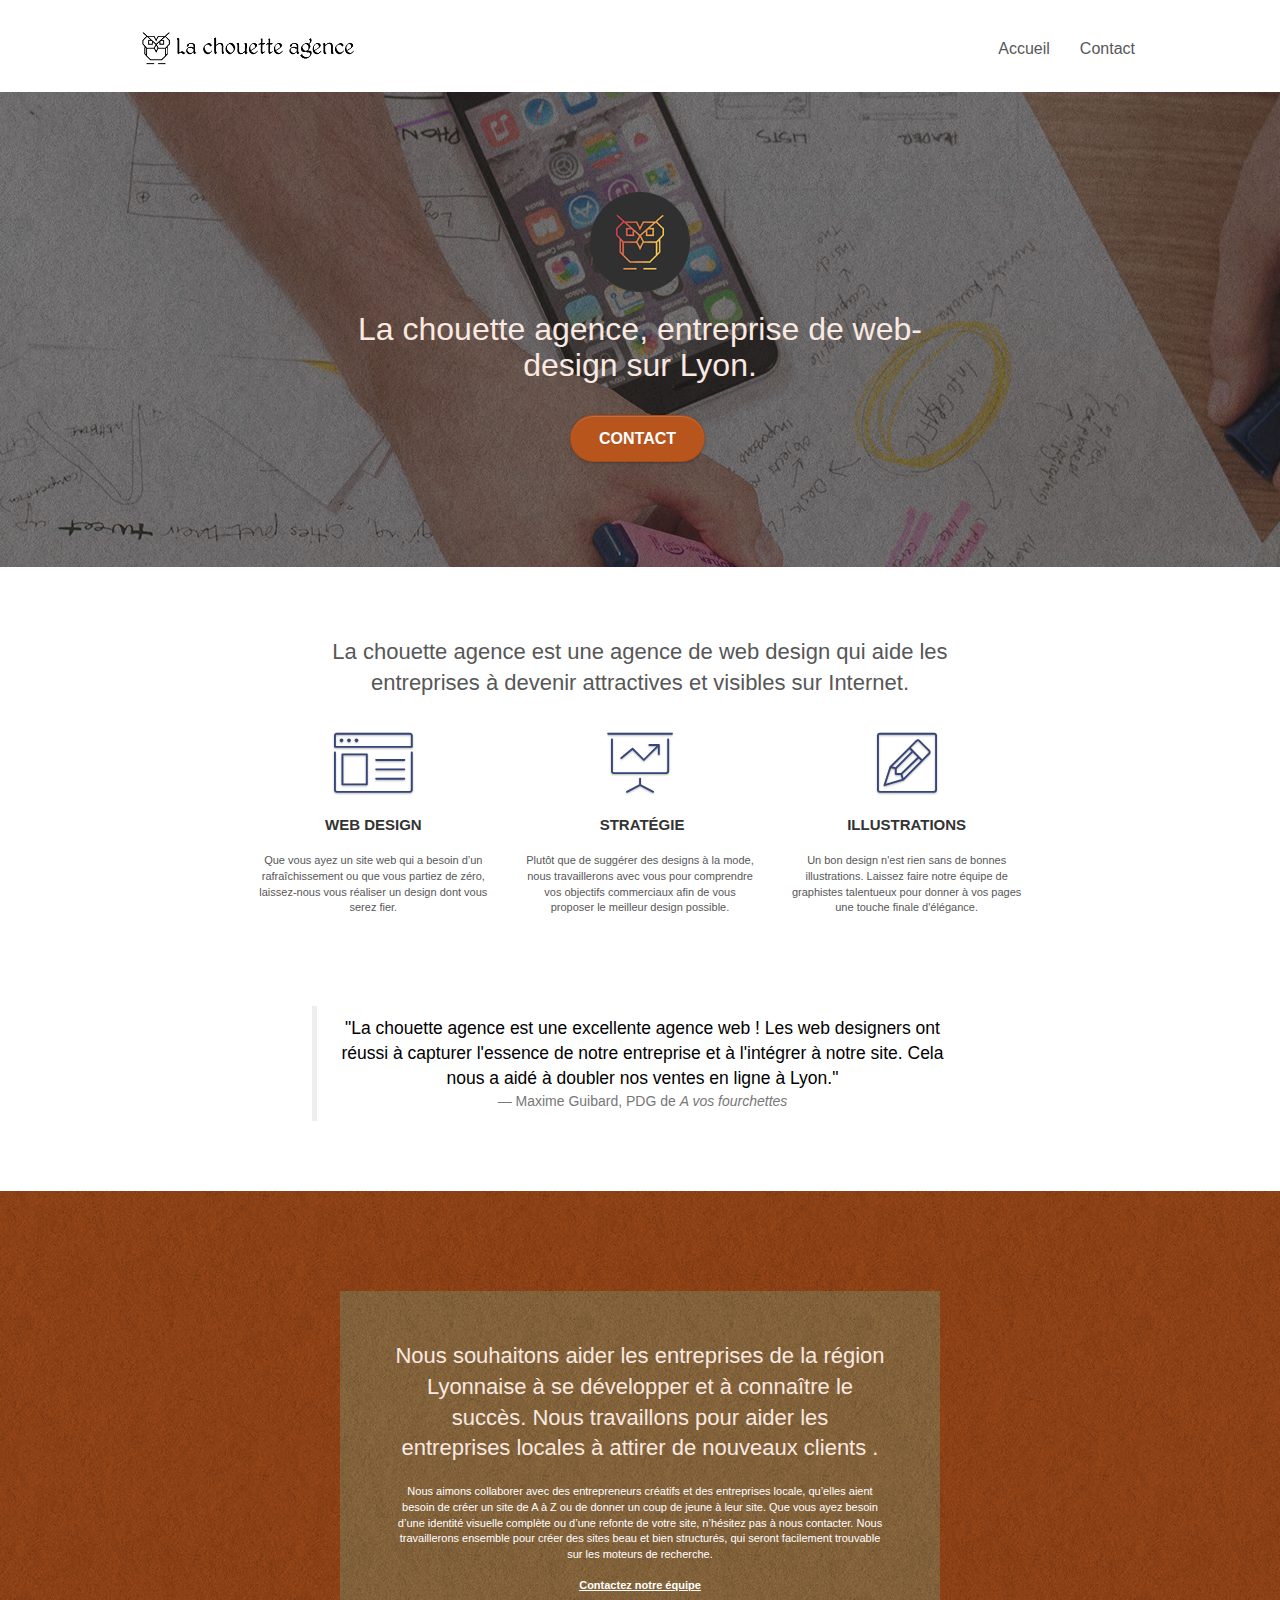
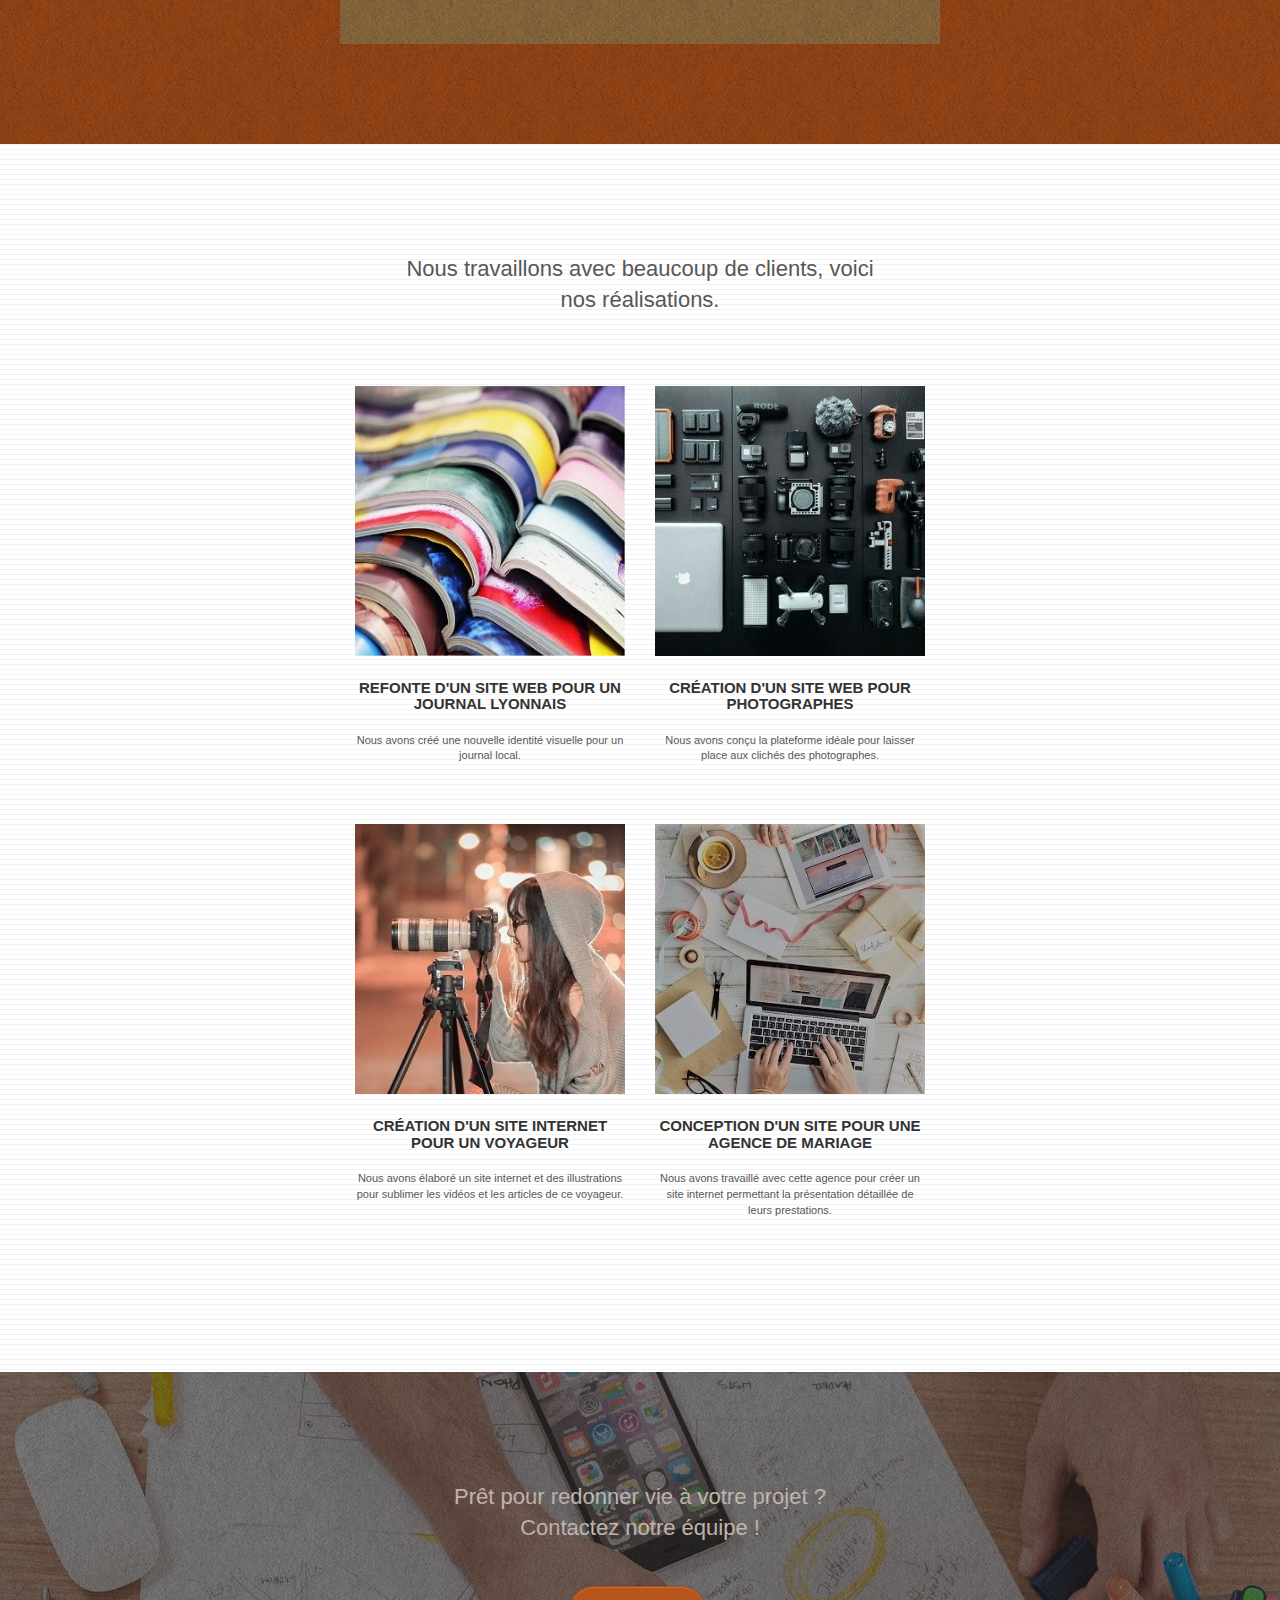
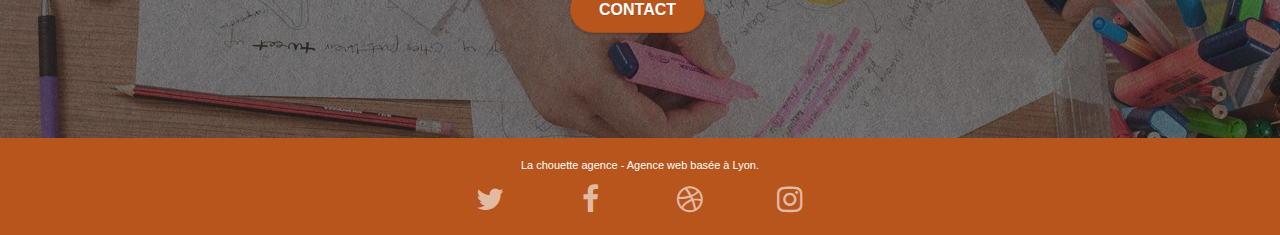
==== commit e881af67: "test color accessibility" ====
--- a/index.html
+++ b/index.html
@@ -63,9 +63,9 @@
 	<div class="container bloc-lg">
 		<div class="row tight-width-whitespace">
 			<div class="col-sm-12">
-				<img src="img/logo.png" class="center-block image-resize-mode" width="100" alt="Logo de La chouette agence, agence web spécialisée dans le web design" />
+				<img src="img/logo-chouette-agence.png" class="center-block image-resize-mode" width="100" alt="Logo de La chouette agence, agence web spécialisée dans le web design" />
 				<h1 class="text-center hero-bloc-text tc-white ">
-					La chouette agence, entreprise de web-design sur Lyon .
+					La chouette agence, entreprise de web-design sur Lyon.
 				</h1>
 				<div class="text-center">
 					<a href="contact.html" class="btn btn-lg btn-clean btn-rd cta-hero btn-atomic-tangerine" id="cta-hero">Contact</a>
--- a/style.min.css
+++ b/style.min.css
@@ -1 +1 @@
-body{margin:0;padding:0;background:#FFF;overflow-x:hidden;-webkit-font-smoothing:antialiased;-moz-osx-font-smoothing:grayscale}a,button{transition:all .3s ease-in-out;outline:none!important}a:hover{text-decoration:none;cursor:pointer}#page-loading-blocs-notifaction{position:fixed;top:0;bottom:0;width:100%;z-index:100000;background:#FFF url(img/pageload-spinner.gif) no-repeat center center}.bloc{width:100%;clear:both;background:50% 50% no-repeat;padding:0 50px;-webkit-background-size:cover;-moz-background-size:cover;-o-background-size:cover;background-size:cover;position:relative}.bloc .container{padding-left:0;padding-right:0}.bloc-lg{padding:100px 50px}.bloc-md{padding:50px}.bloc-sm{padding:20px 50px}.bg-center,.bg-l-edge,.bg-r-edge,.bg-t-edge,.bg-b-edge,.bg-tl-edge,.bg-bl-edge,.bg-tr-edge,.bg-br-edge,.bg-repeat{-webkit-background-size:auto!important;-moz-background-size:auto!important;-o-background-size:auto!important;background-size:auto!important}.bg-repeat{background:repeat}.bg-t-edge{background:top no-repeat}.bloc-bg-texture::before{content:"";background-size:2px 2px;position:absolute;top:0;bottom:0;left:0;right:0}.texture-paper::before{background:url(img/texture-paper.png);background-size:280px 280px}.b-parallax{background-attachment:fixed}.d-bloc{color:rgba(255,255,255,.7)}.d-bloc button:hover{color:rgba(255,255,255,.9)}.d-bloc .icon-round,.d-bloc .icon-square,.d-bloc .icon-rounded,.d-bloc .icon-semi-rounded-a,.d-bloc .icon-semi-rounded-b{border-color:rgba(255,255,255,.9)}.d-bloc .divider-h span{border-color:rgba(255,255,255,.2)}.d-bloc .a-btn,.d-bloc .navbar a,.d-bloc .navbar-brand,.d-bloc a .icon-sm,.d-bloc a .icon-md,.d-bloc a .icon-lg,.d-bloc a .icon-xl,.d-bloc h1 a,.d-bloc h2 a,.d-bloc h3 a,.d-bloc h4 a,.d-bloc h5 a,.d-bloc h6 a,.d-bloc p a{color:rgba(255,255,255,.6)}.d-bloc .a-btn:hover,.d-bloc .navbar a:hover,.d-bloc .navbar-brand:hover,.d-bloc a:hover .icon-sm,.d-bloc a:hover .icon-md,.d-bloc a:hover .icon-lg,.d-bloc a:hover .icon-xl,.d-bloc h1 a:hover,.d-bloc h2 a:hover,.d-bloc h3 a:hover,.d-bloc h4 a:hover,.d-bloc h5 a:hover,.d-bloc h6 a:hover,.d-bloc p a:hover{color:rgba(255,255,255,1)}.d-bloc .navbar-toggle .icon-bar{background:rgba(255,255,255,1)}.d-bloc .btn-wire,.d-bloc .btn-wire:hover{color:rgba(255,255,255,1);border-color:rgba(255,255,255,1)}.d-bloc .panel{color:rgba(0,0,0,.5)}.d-bloc .panel button:hover{color:rgba(0,0,0,.7)}.d-bloc .panel icon{border-color:rgba(0,0,0,.7)}.d-bloc .panel .divider-h span{border-color:rgba(0,0,0,.1)}.d-bloc .panel .a-btn{color:rgba(0,0,0,.6)}.d-bloc .panel .a-btn:hover{color:rgba(0,0,0,1)}.d-bloc .panel .btn-wire,.d-bloc .panel .btn-wire:hover{color:rgba(0,0,0,.7);border-color:rgba(0,0,0,.3)}.d-bloc .panel,.l-bloc{color:rgba(0,0,0,.5)}.d-bloc .panel button:hover,.l-bloc button:hover{color:rgba(0,0,0,.7)}.l-bloc .icon-round,.l-bloc .icon-square,.l-bloc .icon-rounded,.l-bloc .icon-semi-rounded-a,.l-bloc .icon-semi-rounded-b{border-color:rgba(0,0,0,.7)}.d-bloc .panel .divider-h span,.l-bloc .divider-h span{border-color:rgba(0,0,0,.1)}.d-bloc .panel .a-btn,.l-bloc .a-btn,.l-bloc .navbar a,.l-bloc .navbar-brand,.l-bloc a .icon-sm,.l-bloc a .icon-md,.l-bloc a .icon-lg,.l-bloc a .icon-xl,.l-bloc h1 a,.l-bloc h2 a,.l-bloc h3 a,.l-bloc h4 a,.l-bloc h5 a,.l-bloc h6 a,.l-bloc p a{color:rgba(0,0,0,.6)}.d-bloc .panel .a-btn:hover,.l-bloc .a-btn:hover,.l-bloc .navbar a:hover,.l-bloc .navbar-brand:hover,.l-bloc a:hover .icon-sm,.l-bloc a:hover .icon-md,.l-bloc a:hover .icon-lg,.l-bloc a:hover .icon-xl,.l-bloc h1 a:hover,.l-bloc h2 a:hover,.l-bloc h3 a:hover,.l-bloc h4 a:hover,.l-bloc h5 a:hover,.l-bloc h6 a:hover,.l-bloc p a:hover{color:rgba(0,0,0,1)}.l-bloc .navbar-toggle .icon-bar{color:rgba(0,0,0,.6)}.d-bloc .panel .btn-wire,.d-bloc .panel .btn-wire:hover,.l-bloc .btn-wire,.l-bloc .btn-wire:hover{color:rgba(0,0,0,.7);border-color:rgba(0,0,0,.3)}.voffset{margin-top:30px}.voffset-lg{margin-top:80px}.row-no-gutters{margin-right:0;margin-left:0}.row.row-no-gutters>[class^="col-"],.row.row-no-gutters>[class*=" col-"]{padding-right:0;padding-left:0}#bloc-1-hero h1{font-size:32px}.navbar{margin-bottom:0;z-index:1}.navbar-brand{height:auto;padding:3px 15px;font-size:25px;font-weight:400;font-weight:600;line-height:44px}.navbar-brand img{max-height:200px;margin:0 5px 0 0;display:inline}.navbar-brand img[src$=svg]{min-width:100px}.nav-center .navbar-brand img{margin:0}.navbar .nav{padding-top:2px;margin-right:-16px;float:right;z-index:1}.nav>li{float:left;margin-top:4px;font-size:16px}.navbar-nav .open .dropdown-menu>li>a{text-align:inherit}.nav>li a:hover,.nav>li a:focus{background:transparent}.navbar-toggle{margin:10px 10px 0 0;border:0}.navbar-toggle:hover{background:transparent!important}.navbar-toggle .icon-bar{background-color:rgba(0,0,0,.5);width:26px}.nav-invert .navbar .nav{float:left}.nav-invert .navbar-header,.nav-invert .navbar-brand{float:right;position:relative;z-index:2}@media (min-width:768px){.site-navigation{position:absolute;top:50%;right:20px;transform:translate(0,-50%);-webkit-transform:translateY(-50%)}.nav>li .dropdown-menu a,.nav>li .dropdown-menu a:hover{color:#484848}.nav-invert .site-navigation{left:0;right:0}.nav-center{text-align:center}.nav-center .navbar-header{width:100%}.nav-center .navbar-header,.nav-center .navbar-brand,.nav-center .nav>li{float:none;display:inline-block}.nav-center .site-navigation{position:relative;width:100%;right:0;margin-right:0;margin-top:20px}.nav-center.mini-nav .navbar-toggle{float:none;margin:10px auto 0}}.nav>li>.dropdown a{background:none!important;display:block;padding:14px 15px}nav .caret{margin:0 5px}.dropdown-menu .dropdown-menu{top:-8px;left:100%}.dropdown-menu .dropmenu-flow-right{top:100%;left:0;margin-left:-1px;border-top-left-radius:0;border-top-right-radius:0}.dropdown-menu .dropdown span{border:4px solid #000;border-top-color:transparent;border-right-color:transparent;border-bottom-color:transparent;margin:6px -5px 0 0!important;float:right}.mg-md{margin-top:10px;margin-bottom:20px}.mg-lg{margin-top:10px;margin-bottom:40px}.btn{margin:0 5px 5px 0}.btn.pull-right{margin:0 0 5px 5px}.btn-d,.btn-d:hover,.btn-d:focus{color:#FFF;background:rgba(0,0,0,.3)}button{outline:none!important}.btn-rd{border-radius:40px}.btn-clean{border:1px solid rgba(0,0,0,.08);border-bottom-color:rgba(0,0,0,.1);text-shadow:0 1px 0 rgba(0,0,1,.1);box-shadow:0 1px 3px rgba(0,0,1,.25),inset 0 1px 0 0 rgba(255,255,255,.15)}.icon-md{font-size:30px!important}.icon-lg{font-size:60px!important}.sm-shadow{text-shadow:0 1px 2px rgba(0,0,0,.3)}.panel-sq,.panel-sq .panel-heading,.panel-sq .panel-footer{border-radius:0}.panel-rd{border-radius:30px}.panel-rd .panel-heading{border-radius:29px 29px 0 0}.panel-rd .panel-footer{border-radius:0 0 29px 29px}.form-control{border-color:rgba(0,0,0,.1);box-shadow:none}.scrollToTop{width:40px;height:40px;position:fixed;bottom:20px;right:20px;opacity:0;z-index:500;transition:all .3s ease-in-out}.scrollToTop span{margin-top:6px}.showScrollTop{font-size:14px;opacity:1}a[data-lightbox]{position:relative;display:block;text-align:center}a[data-lightbox]:hover::before{content:"+";font-family:"HelveticaNeue-Light","Helvetica Neue Light","Helvetica Neue",Helvetica,Arial;font-size:32px;width:50px;height:50px;margin-left:-25px;border-radius:50%;background:rgba(0,0,0,.6);color:#FFF;font-weight:100;z-index:1;position:absolute;top:50%;transform:translateY(-50%);-webkit-transform:translateY(-50%)}a[data-lightbox]:hover img{opacity:.6;-webkit-animation-fill-mode:none;animation-fill-mode:none}#lightbox-modal{display:flex;align-items:center}#lightbox-modal .modal-dialog{width:90%;max-width:900px;margin:0 auto 0}#lightbox-modal .modal-dialog img{max-height:90vh;margin:0 auto}.lightbox-caption{padding:20px;color:#FFF;background:rgba(0,0,0,.5);position:absolute;left:15px;right:15px;bottom:5px}.close-lightbox{color:#FFF;font-size:30px;position:absolute;top:20px;right:20px;z-index:20;background:rgba(0,0,0,.5);border:none;line-height:30px;padding:0 9px 5px;opacity:.3}.close-lightbox:hover,.next-lightbox:hover,.prev-lightbox:hover{opacity:1;color:#FFF}.next-lightbox,.prev-lightbox{font-size:20px;color:rgba(255,255,255,.9);background:rgba(0,0,0,.5);transition:all .2s ease-in-out;position:absolute;top:45%;z-index:1;opacity:.4}.next-lightbox{padding:6px 8px 1px 13px;right:25px}.prev-lightbox{padding:6px 13px 1px 10px;left:25px}.snapshot-lb .modal-body{padding-bottom:45px}.snapshot-lb .lightbox-caption{padding:0;color:rgba(0,0,0,.5);background:none}h1,h2,h3,h4,h5,h6,p,label,.btn,a{font-family:"helvetica";font-weight:400;color:#575757!important}.container{max-width:1000px}.hero-bloc-text{font-size:38px}.hero-bloc-text-sub{font-size:36px}.statement-bloc-text{line-height:26px;font-style:italic;font-size:20px;text-align:center;font-weight:lighter;max-width:520px;margin:auto auto auto auto}p{font-size:11px}.tight-width-whitespace{max-width:600px;margin:auto auto auto auto}.h1{font-size:20px;font-family:"Open Sans"}.cta-hero{margin-top:22px;color:#FFFFFF!important;text-transform:uppercase;padding:12px 28px 12px 28px;font-size:16px;font-weight:700}.social{max-width:400px;margin:auto auto auto auto}h2{font-size:22px;line-height:1.4em}h3{font-size:15px;text-transform:uppercase;font-weight:700;color:#333333!important}.med-width-whitespace{max-width:800px;margin:auto auto auto auto;box-shadow:0 0 0 #000}h1{color:#333333!important}h4{color:#333333!important}.icons{margin-bottom:14px;margin-top:24px}.white{color:#FFFFFF!important}.portfolio-thumb{margin-bottom:24px}.portfolio-row{margin-bottom:44px;margin-top:50px}.avatar{box-shadow:0 4px 9px rgba(0,0,0,.3)}.black-background{background-color:rgba(165,147,99,.7);padding:40px 40px 40px 40px}.bold-link{font-weight:900;text-decoration:underline!important}.bgc-white{background-color:#FFF}.bgc-dark-slate-blue{background-color:#364577}.bgc-atomic-tangerine{background-color:#F3976C}.tc-white{color:#F3976C!important}.btn-atomic-tangerine{background:#F3976C;color:#FFFFFF!important}.btn-atomic-tangerine:hover{background:#c27956!important;color:#FFFFFF!important}.ltc-white{color:#FFFFFF!important}.ltc-white:hover{color:#cccccc!important}.ltc-atomic-tangerine{color:#F3976C!important}.ltc-atomic-tangerine:hover{color:#c27956!important}.icon-dark-slate-blue{color:#364577!important;border-color:#364577!important}.bg-dots-bg{background-image:url(img/dots-bg.png)}.bg-lines-h2-bg{background-image:url(img/lines-h2-bg.png)}.bg-banniere{background-image:url(img/la-chouette-agence-banniere.jpg)}.bg-presentation{background-image:url(img/image-de-presentation.jpg)}@media (max-width:1024px){.bloc{padding-left:20px;padding-right:20px}.bloc.full-width-bloc,.bloc-tile-2.full-width-bloc .container,.bloc-tile-3.full-width-bloc .container,.bloc-tile-4.full-width-bloc .container{padding-left:0;padding-right:0}}@media (max-width:992px) and (min-width:768px){.navbar .nav{max-width:80%}.nav-center.navbar .nav{max-width:100%}}@media only screen and (min-device-width:768px) and (max-device-width:1024px) and (orientation:landscape){.b-parallax{background-attachment:scroll}}@media only screen and (min-device-width:1024px) and (max-device-width:1366px) and (-webkit-min-device-pixel-ratio:1.5){.b-parallax{background-attachment:scroll}}@media (max-width:991px){.container{width:100%}.b-parallax{background-attachment:scroll}.page-container,#hero-bloc{overflow-x:hidden;position:relative}.bloc{padding-left:constant(safe-area-inset-left);padding-right:constant(safe-area-inset-right)}.bloc-group,.bloc-group .bloc{display:block;width:100%}.bloc-fill-screen .fill-bloc-top-edge,.bloc-fill-screen .fill-bloc-bottom-edge{padding:0 20px;padding-left:constant(safe-area-inset-left);padding-right:constant(safe-area-inset-right)}}@media (max-width:767px){.page-container{overflow-x:hidden;position:relative}h1,h2,h3,h4,h5,h6,p,#disqus_thread{padding-left:10px!important;padding-right:10px!important}.b-parallax{background-attachment:scroll}.navbar .nav{padding-top:0;border-top:1px solid rgba(0,0,0,.2);float:none!important}.navbar.row{margin-left:0;margin-right:0}.site-navigation{position:inherit;transform:none;-webkit-transform:none;-ms-transform:none}.nav>li{margin-top:0;border-bottom:1px solid rgba(0,0,0,.1);background:rgba(0,0,0,.05);text-align:left;padding-left:15px;width:100%}.nav>li:hover{background:rgba(0,0,0,.08)}.dropdown .dropdown a .caret{float:none;margin:5px 0 0 10px!important;border:4px solid #000;border-bottom-color:transparent;border-right-color:transparent;border-left-color:transparent}#hero-bloc .navbar .nav{background:rgba(0,0,0,.8)}#hero-bloc .navbar .nav a{color:rgba(255,255,255,.6)}.hero{padding:50px 0}.hero-nav{left:-1px;right:-1px}.navbar-collapse{padding:0;overflow-x:hidden;-webkit-box-shadow:none;box-shadow:none}.navbar-brand img{max-height:40px;width:auto}.nav-invert .navbar-header{float:none;width:100%}.nav-invert .navbar-toggle{float:left;margin-left:10px}.bloc{padding-left:0;padding-right:0}.bloc-xxl,.bloc-xl,.bloc-lg{padding:40px 0}.bloc-sm,.bloc-md{padding-left:0;padding-right:0}.bloc-tile-2 .container,.bloc-tile-3 .container,.bloc-tile-4 .container,.bloc-fill-screen .fill-bloc-top-edge,.bloc-fill-screen .fill-bloc-bottom-edge{padding-left:0;padding-right:0}.a-block{padding:0 10px}.btn-dwn{display:none}.voffset{margin-top:5px}.voffset-md{margin-top:20px}.voffset-lg{margin-top:30px}form{padding:5px}.close-lightbox{display:inline-block}.blocsapp-device-iphone5{background-size:216px 425px;padding-top:60px;width:216px;height:425px}.blocsapp-device-iphone5 img{width:180px;height:320px}}@media (max-width:400px){.bloc{padding-left:0;padding-right:0}}@media (max-width:767px){.bloc-mob-center-text{text-align:center}}+body{margin:0;padding:0;background:#FFF;overflow-x:hidden;-webkit-font-smoothing:antialiased;-moz-osx-font-smoothing:grayscale}a,button{transition:all .3s ease-in-out;outline:none!important}a:hover{text-decoration:none;cursor:pointer}#page-loading-blocs-notifaction{position:fixed;top:0;bottom:0;width:100%;z-index:100000;background:#FFF url(img/pageload-spinner.gif) no-repeat center center}.bloc{width:100%;clear:both;background:50% 50% no-repeat;padding:0 50px;-webkit-background-size:cover;-moz-background-size:cover;-o-background-size:cover;background-size:cover;position:relative}.bloc .container{padding-left:0;padding-right:0}.bloc-lg{padding:100px 50px}.bloc-md{padding:50px}.bloc-sm{padding:20px 50px}.bg-center,.bg-l-edge,.bg-r-edge,.bg-t-edge,.bg-b-edge,.bg-tl-edge,.bg-bl-edge,.bg-tr-edge,.bg-br-edge,.bg-repeat{-webkit-background-size:auto!important;-moz-background-size:auto!important;-o-background-size:auto!important;background-size:auto!important}.bg-repeat{background:repeat}.bg-t-edge{background:top no-repeat}.bloc-bg-texture::before{content:"";background-size:2px 2px;position:absolute;top:0;bottom:0;left:0;right:0}.texture-paper::before{background:url(img/texture-paper.png);background-size:280px 280px}.b-parallax{background-attachment:fixed}.d-bloc{color:rgba(255,255,255,.7)}.d-bloc button:hover{color:rgba(255,255,255,.9)}.d-bloc .icon-round,.d-bloc .icon-square,.d-bloc .icon-rounded,.d-bloc .icon-semi-rounded-a,.d-bloc .icon-semi-rounded-b{border-color:rgba(255,255,255,.9)}.d-bloc .divider-h span{border-color:rgba(255,255,255,.2)}.d-bloc .a-btn,.d-bloc .navbar a,.d-bloc .navbar-brand,.d-bloc a .icon-sm,.d-bloc a .icon-md,.d-bloc a .icon-lg,.d-bloc a .icon-xl,.d-bloc h1 a,.d-bloc h2 a,.d-bloc h3 a,.d-bloc h4 a,.d-bloc h5 a,.d-bloc h6 a,.d-bloc p a{color:rgba(255,255,255,.6)}.d-bloc .a-btn:hover,.d-bloc .navbar a:hover,.d-bloc .navbar-brand:hover,.d-bloc a:hover .icon-sm,.d-bloc a:hover .icon-md,.d-bloc a:hover .icon-lg,.d-bloc a:hover .icon-xl,.d-bloc h1 a:hover,.d-bloc h2 a:hover,.d-bloc h3 a:hover,.d-bloc h4 a:hover,.d-bloc h5 a:hover,.d-bloc h6 a:hover,.d-bloc p a:hover{color:rgba(255,255,255,1)}.d-bloc .navbar-toggle .icon-bar{background:rgba(255,255,255,1)}.d-bloc .btn-wire,.d-bloc .btn-wire:hover{color:rgba(255,255,255,1);border-color:rgba(255,255,255,1)}.d-bloc .panel{color:rgba(0,0,0,.5)}.d-bloc .panel button:hover{color:rgba(0,0,0,.7)}.d-bloc .panel icon{border-color:rgba(0,0,0,.7)}.d-bloc .panel .divider-h span{border-color:rgba(0,0,0,.1)}.d-bloc .panel .a-btn{color:rgba(0,0,0,.6)}.d-bloc .panel .a-btn:hover{color:rgba(0,0,0,1)}.d-bloc .panel .btn-wire,.d-bloc .panel .btn-wire:hover{color:rgba(0,0,0,.7);border-color:rgba(0,0,0,.3)}.d-bloc .panel,.l-bloc{color:rgba(0,0,0,.5)}.d-bloc .panel button:hover,.l-bloc button:hover{color:rgba(0,0,0,.7)}.l-bloc .icon-round,.l-bloc .icon-square,.l-bloc .icon-rounded,.l-bloc .icon-semi-rounded-a,.l-bloc .icon-semi-rounded-b{border-color:rgba(0,0,0,.7)}.d-bloc .panel .divider-h span,.l-bloc .divider-h span{border-color:rgba(0,0,0,.1)}.d-bloc .panel .a-btn,.l-bloc .a-btn,.l-bloc .navbar a,.l-bloc .navbar-brand,.l-bloc a .icon-sm,.l-bloc a .icon-md,.l-bloc a .icon-lg,.l-bloc a .icon-xl,.l-bloc h1 a,.l-bloc h2 a,.l-bloc h3 a,.l-bloc h4 a,.l-bloc h5 a,.l-bloc h6 a,.l-bloc p a{color:rgba(0,0,0,.6)}.d-bloc .panel .a-btn:hover,.l-bloc .a-btn:hover,.l-bloc .navbar a:hover,.l-bloc .navbar-brand:hover,.l-bloc a:hover .icon-sm,.l-bloc a:hover .icon-md,.l-bloc a:hover .icon-lg,.l-bloc a:hover .icon-xl,.l-bloc h1 a:hover,.l-bloc h2 a:hover,.l-bloc h3 a:hover,.l-bloc h4 a:hover,.l-bloc h5 a:hover,.l-bloc h6 a:hover,.l-bloc p a:hover{color:rgba(0,0,0,1)}.l-bloc .navbar-toggle .icon-bar{color:rgba(0,0,0,.6)}.d-bloc .panel .btn-wire,.d-bloc .panel .btn-wire:hover,.l-bloc .btn-wire,.l-bloc .btn-wire:hover{color:rgba(0,0,0,.7);border-color:rgba(0,0,0,.3)}.voffset{margin-top:30px}.voffset-lg{margin-top:80px}.row-no-gutters{margin-right:0;margin-left:0}.row.row-no-gutters>[class^="col-"],.row.row-no-gutters>[class*=" col-"]{padding-right:0;padding-left:0}#bloc-1-hero h1{font-size:32px}.navbar{margin-bottom:0;z-index:1}.navbar-brand{height:auto;padding:3px 15px;font-size:25px;font-weight:400;font-weight:600;line-height:44px}.navbar-brand img{max-height:200px;margin:0 5px 0 0;display:inline}.navbar-brand img[src$=svg]{min-width:100px}.nav-center .navbar-brand img{margin:0}.navbar .nav{padding-top:2px;margin-right:-16px;float:right;z-index:1}.nav>li{float:left;margin-top:4px;font-size:16px}.navbar-nav .open .dropdown-menu>li>a{text-align:inherit}.nav>li a:hover,.nav>li a:focus{background:transparent}.navbar-toggle{margin:10px 10px 0 0;border:0}.navbar-toggle:hover{background:transparent!important}.navbar-toggle .icon-bar{background-color:rgba(0,0,0,.5);width:26px}.nav-invert .navbar .nav{float:left}.nav-invert .navbar-header,.nav-invert .navbar-brand{float:right;position:relative;z-index:2}@media (min-width:768px){.site-navigation{position:absolute;top:50%;right:20px;transform:translate(0,-50%);-webkit-transform:translateY(-50%)}.nav>li .dropdown-menu a,.nav>li .dropdown-menu a:hover{color:#484848}.nav-invert .site-navigation{left:0;right:0}.nav-center{text-align:center}.nav-center .navbar-header{width:100%}.nav-center .navbar-header,.nav-center .navbar-brand,.nav-center .nav>li{float:none;display:inline-block}.nav-center .site-navigation{position:relative;width:100%;right:0;margin-right:0;margin-top:20px}.nav-center.mini-nav .navbar-toggle{float:none;margin:10px auto 0}}.nav>li>.dropdown a{background:none!important;display:block;padding:14px 15px}nav .caret{margin:0 5px}.dropdown-menu .dropdown-menu{top:-8px;left:100%}.dropdown-menu .dropmenu-flow-right{top:100%;left:0;margin-left:-1px;border-top-left-radius:0;border-top-right-radius:0}.dropdown-menu .dropdown span{border:4px solid #000;border-top-color:transparent;border-right-color:transparent;border-bottom-color:transparent;margin:6px -5px 0 0!important;float:right}.mg-md{margin-top:10px;margin-bottom:20px}.mg-lg{margin-top:10px;margin-bottom:40px}.btn{margin:0 5px 5px 0}.btn.pull-right{margin:0 0 5px 5px}.btn-d,.btn-d:hover,.btn-d:focus{color:#FFF;background:rgba(0,0,0,.3)}button{outline:none!important}.btn-rd{border-radius:40px}.btn-clean{border:1px solid rgba(0,0,0,.08);border-bottom-color:rgba(0,0,0,.1);text-shadow:0 1px 0 rgba(0,0,1,.1);box-shadow:0 1px 3px rgba(0,0,1,.25),inset 0 1px 0 0 rgba(255,255,255,.15)}.icon-md{font-size:30px!important}.icon-lg{font-size:60px!important}.sm-shadow{text-shadow:0 1px 2px rgba(0,0,0,.3)}.panel-sq,.panel-sq .panel-heading,.panel-sq .panel-footer{border-radius:0}.panel-rd{border-radius:30px}.panel-rd .panel-heading{border-radius:29px 29px 0 0}.panel-rd .panel-footer{border-radius:0 0 29px 29px}.form-control{border-color:rgba(0,0,0,.1);box-shadow:none}.scrollToTop{width:40px;height:40px;position:fixed;bottom:20px;right:20px;opacity:0;z-index:500;transition:all .3s ease-in-out}.scrollToTop span{margin-top:6px}.showScrollTop{font-size:14px;opacity:1}a[data-lightbox]{position:relative;display:block;text-align:center}a[data-lightbox]:hover::before{content:"+";font-family:"HelveticaNeue-Light","Helvetica Neue Light","Helvetica Neue",Helvetica,Arial;font-size:32px;width:50px;height:50px;margin-left:-25px;border-radius:50%;background:rgba(0,0,0,.6);color:#FFF;font-weight:100;z-index:1;position:absolute;top:50%;transform:translateY(-50%);-webkit-transform:translateY(-50%)}a[data-lightbox]:hover img{opacity:.6;-webkit-animation-fill-mode:none;animation-fill-mode:none}#lightbox-modal{display:flex;align-items:center}#lightbox-modal .modal-dialog{width:90%;max-width:900px;margin:0 auto 0}#lightbox-modal .modal-dialog img{max-height:90vh;margin:0 auto}.lightbox-caption{padding:20px;color:#FFF;background:rgba(0,0,0,.5);position:absolute;left:15px;right:15px;bottom:5px}.close-lightbox{color:#FFF;font-size:30px;position:absolute;top:20px;right:20px;z-index:20;background:rgba(0,0,0,.5);border:none;line-height:30px;padding:0 9px 5px;opacity:.3}.close-lightbox:hover,.next-lightbox:hover,.prev-lightbox:hover{opacity:1;color:#FFF}.next-lightbox,.prev-lightbox{font-size:20px;color:rgba(255,255,255,.9);background:rgba(0,0,0,.5);transition:all .2s ease-in-out;position:absolute;top:45%;z-index:1;opacity:.4}.next-lightbox{padding:6px 8px 1px 13px;right:25px}.prev-lightbox{padding:6px 13px 1px 10px;left:25px}.snapshot-lb .modal-body{padding-bottom:45px}.snapshot-lb .lightbox-caption{padding:0;color:rgba(0,0,0,.5);background:none}h1,h2,h3,h4,h5,h6,p,label,.btn,a{font-family:"helvetica";font-weight:400;color:#575757!important}.container{max-width:1000px}.hero-bloc-text{font-size:38px}.hero-bloc-text-sub{font-size:36px}.statement-bloc-text{line-height:26px;font-style:italic;font-size:20px;text-align:center;font-weight:lighter;max-width:520px;margin:auto auto auto auto}p{font-size:11px}.tight-width-whitespace{max-width:600px;margin:auto auto auto auto}.h1{font-size:20px;font-family:"Open Sans"}.cta-hero{margin-top:22px;color:#FFFFFF!important;text-transform:uppercase;padding:12px 28px 12px 28px;font-size:16px;font-weight:700}.social{max-width:400px;margin:auto auto auto auto}h2{font-size:22px;line-height:1.4em}h3{font-size:15px;text-transform:uppercase;font-weight:700;color:#333333!important}.med-width-whitespace{max-width:800px;margin:auto auto auto auto;box-shadow:0 0 0 #000}h1{color:#333333!important}h4{color:#333333!important}.icons{margin-bottom:14px;margin-top:24px}.white{color:#FFFFFF!important}.portfolio-thumb{margin-bottom:24px}.portfolio-row{margin-bottom:44px;margin-top:50px}.avatar{box-shadow:0 4px 9px rgba(0,0,0,.3)}.black-background{background-color:rgba(165,147,99,.7);padding:40px 40px 40px 40px}.bold-link{font-weight:900;text-decoration:underline!important}.bgc-white{background-color:#FFF}.bgc-dark-slate-blue{background-color:#364577}.bgc-atomic-tangerine{background-color:#b8551d}.tc-white{color:#fae9e0!important}.btn-atomic-tangerine{background:#b8551d;color:#FFFFFF!important}.btn-atomic-tangerine:hover{background:#c27956!important;color:#FFFFFF!important}.ltc-white{color:#FFFFFF!important}.ltc-white:hover{color:#cccccc!important}.ltc-atomic-tangerine{color:#b8551d!important}.ltc-atomic-tangerine:hover{color:#c27956!important}.icon-dark-slate-blue{color:#364577!important;border-color:#364577!important}.bg-dots-bg{background-image:url(img/dots-bg.png)}.bg-lines-h2-bg{background-image:url(img/lines-h2-bg.png)}.bg-banniere{background-image:url(img/la-chouette-agence-banniere.jpg)}.bg-presentation{background-image:url(img/presentation-chouette-agence.jpg)}@media (max-width:1024px){.bloc{padding-left:20px;padding-right:20px}.bloc.full-width-bloc,.bloc-tile-2.full-width-bloc .container,.bloc-tile-3.full-width-bloc .container,.bloc-tile-4.full-width-bloc .container{padding-left:0;padding-right:0}}@media (max-width:992px) and (min-width:768px){.navbar .nav{max-width:80%}.nav-center.navbar .nav{max-width:100%}}@media only screen and (min-device-width:768px) and (max-device-width:1024px) and (orientation:landscape){.b-parallax{background-attachment:scroll}}@media only screen and (min-device-width:1024px) and (max-device-width:1366px) and (-webkit-min-device-pixel-ratio:1.5){.b-parallax{background-attachment:scroll}}@media (max-width:991px){.container{width:100%}.b-parallax{background-attachment:scroll}.page-container,#hero-bloc{overflow-x:hidden;position:relative}.bloc{padding-left:constant(safe-area-inset-left);padding-right:constant(safe-area-inset-right)}.bloc-group,.bloc-group .bloc{display:block;width:100%}.bloc-fill-screen .fill-bloc-top-edge,.bloc-fill-screen .fill-bloc-bottom-edge{padding:0 20px;padding-left:constant(safe-area-inset-left);padding-right:constant(safe-area-inset-right)}}@media (max-width:767px){.page-container{overflow-x:hidden;position:relative}h1,h2,h3,h4,h5,h6,p,#disqus_thread{padding-left:10px!important;padding-right:10px!important}.b-parallax{background-attachment:scroll}.navbar .nav{padding-top:0;border-top:1px solid rgba(0,0,0,.2);float:none!important}.navbar.row{margin-left:0;margin-right:0}.site-navigation{position:inherit;transform:none;-webkit-transform:none;-ms-transform:none}.nav>li{margin-top:0;border-bottom:1px solid rgba(0,0,0,.1);background:rgba(0,0,0,.05);text-align:left;padding-left:15px;width:100%}.nav>li:hover{background:rgba(0,0,0,.08)}.dropdown .dropdown a .caret{float:none;margin:5px 0 0 10px!important;border:4px solid #000;border-bottom-color:transparent;border-right-color:transparent;border-left-color:transparent}#hero-bloc .navbar .nav{background:rgba(0,0,0,.8)}#hero-bloc .navbar .nav a{color:rgba(255,255,255,.6)}.hero{padding:50px 0}.hero-nav{left:-1px;right:-1px}.navbar-collapse{padding:0;overflow-x:hidden;-webkit-box-shadow:none;box-shadow:none}.navbar-brand img{max-height:40px;width:auto}.nav-invert .navbar-header{float:none;width:100%}.nav-invert .navbar-toggle{float:left;margin-left:10px}.bloc{padding-left:0;padding-right:0}.bloc-xxl,.bloc-xl,.bloc-lg{padding:40px 0}.bloc-sm,.bloc-md{padding-left:0;padding-right:0}.bloc-tile-2 .container,.bloc-tile-3 .container,.bloc-tile-4 .container,.bloc-fill-screen .fill-bloc-top-edge,.bloc-fill-screen .fill-bloc-bottom-edge{padding-left:0;padding-right:0}.a-block{padding:0 10px}.btn-dwn{display:none}.voffset{margin-top:5px}.voffset-md{margin-top:20px}.voffset-lg{margin-top:30px}form{padding:5px}.close-lightbox{display:inline-block}.blocsapp-device-iphone5{background-size:216px 425px;padding-top:60px;width:216px;height:425px}.blocsapp-device-iphone5 img{width:180px;height:320px}}@media (max-width:400px){.bloc{padding-left:0;padding-right:0}}@media (max-width:767px){.bloc-mob-center-text{text-align:center}}